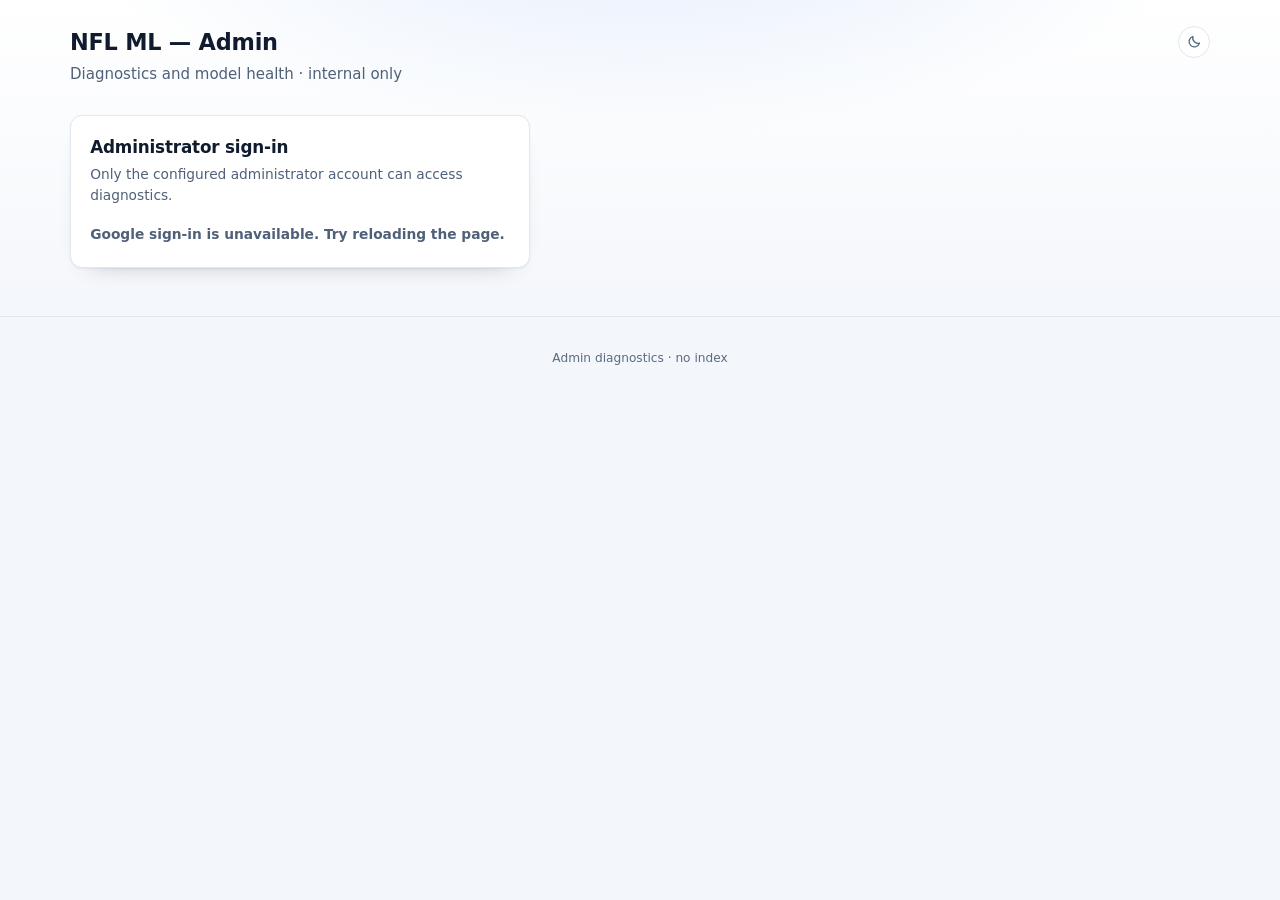
==== frontend/admin.html @ fdd391f6 "feat(admin): add baseline-relative model scorecard - new script builds reports/model_scorecard.json " ====
<!DOCTYPE html>
<html lang="en">
<head>
  <meta charset="UTF-8" />
  <meta name="robots" content="noindex, nofollow" />
  <meta name="viewport" content="width=device-width, initial-scale=1.0" />
  <title>NFL ML — Admin</title>
  <meta name="theme-color" content="#f3f6fb" />
  <script>
    (function () {
      try {
        var saved = localStorage.getItem('nfl_theme');
        document.documentElement.dataset.theme = saved === 'dark' ? 'dark' : 'light';
      } catch (e) {
        document.documentElement.dataset.theme = 'light';
      }
    })();
  </script>
  <link rel="icon" href='data:image/svg+xml,<svg xmlns=%22http://www.w3.org/2000/svg%22 viewBox=%220 0 100 100%22><text y=%22.9em%22 font-size=%2290%22>🏈</text></svg>' />
  <link rel="stylesheet" href="style.css" />
  <script src="https://accounts.google.com/gsi/client"></script>
  <script src="theme.js"></script>
</head>
<body>
  <header class="simple-head">
    <div class="simple-head-row">
      <div>
        <h1>NFL ML — Admin</h1>
        <p class="subtitle">Diagnostics and model health · internal only</p>
      </div>
      <button id="theme-toggle" class="icon-btn" type="button" aria-label="Switch theme" title="Switch theme">
        <svg class="icon-sun" viewBox="0 0 24 24" fill="none" stroke="currentColor" stroke-width="2" stroke-linecap="round">
          <circle cx="12" cy="12" r="4.2" />
          <path d="M12 2.5v2.2M12 19.3v2.2M4.2 4.2l1.6 1.6M18.2 18.2l1.6 1.6M2.5 12h2.2M19.3 12h2.2M4.2 19.8l1.6-1.6M18.2 5.8l1.6-1.6" />
        </svg>
        <svg class="icon-moon" viewBox="0 0 24 24" fill="none" stroke="currentColor" stroke-width="2" stroke-linecap="round" stroke-linejoin="round">
          <path d="M20 14.5A8.5 8.5 0 0 1 9.5 4a8.5 8.5 0 1 0 10.5 10.5z" />
        </svg>
      </button>
    </div>
  </header>

  <main>
    <section id="login-gate" class="card gate">
      <h2>Administrator sign-in</h2>
      <p class="subtitle">Only the configured administrator account can access diagnostics.</p>
      <div id="google-signin" class="gsi-slot"></div>
      <p id="login-error" class="injury"></p>
    </section>

    <div id="admin-content" style="display: none">
      <div class="filters" style="justify-content: flex-end">
        <button id="signout-btn" class="pick-btn" type="button">Sign out</button>
      </div>

      <section>
        <h2>Data freshness</h2>
        <div id="meta" class="card-grid"></div>
      </section>

      <section>
        <h2>Model health</h2>
        <div id="health" class="card-grid"></div>
      </section>

      <section>
        <h2>Model scorecard</h2>
        <div id="scorecard"></div>
      </section>

      <section>
        <h2>Match backtest</h2>
        <div id="match-backtest" class="card-grid"></div>
      </section>

      <section>
        <h2>Player backtest</h2>
        <div id="player-backtest" class="card-grid"></div>
      </section>

      <section>
        <h2>Feature ablation</h2>
        <div id="ablation" class="card-grid"></div>
      </section>

      <section>
        <h2>Market comparison</h2>
        <div id="market" class="card-grid"></div>
      </section>

      <section>
        <h2>Super Bowl futures</h2>
        <div id="futures" class="card-grid"></div>
      </section>

      <section id="shap-section">
        <h2>Model explanations (SHAP)</h2>
        <p class="subtitle">What drives each model globally, and why it produced the current predictions.</p>
        <div class="seg" id="shap-models" role="group" aria-label="Model">
          <button data-model="match" class="active" type="button">Match</button>
          <button data-model="QB" type="button">QB</button>
          <button data-model="RB" type="button">RB</button>
          <button data-model="WR" type="button">WR</button>
          <button data-model="TE" type="button">TE</button>
          <button data-model="K" type="button">K</button>
        </div>
        <div class="card-grid" id="shap-summary"></div>
        <div class="section-title">Global drivers</div>
        <div id="shap-global"></div>
        <div class="section-title">Current prediction drivers</div>
        <div class="filters">
          <label class="field">
            <select id="shap-local" aria-label="Prediction to explain"></select>
          </label>
        </div>
        <div id="shap-local-table"></div>
        <p class="panel-note" id="shap-note"></p>
      </section>

      <section>
        <h2>Quick links</h2>
        <p><a href="/">Public site</a> · <a href="/teams/">Team pages</a></p>
      </section>
    </div>
  </main>

  <footer>
    <p>Admin diagnostics · no index</p>
  </footer>

  <script>
    const ADMIN_EMAIL = "michael.y.ho@gmail.com";
    const CLIENT_ID =
      "570041522732-ck0ps6hfcopfkpai4s87be63k3fm9g14.apps.googleusercontent.com";

    const DATA = "/data";
    const R = `${DATA}/reports`;
    const P = `${DATA}/predictions`;

    function el(tag, className, text) {
      const n = document.createElement(tag);
      if (className) n.className = className;
      if (text !== undefined) n.textContent = text;
      return n;
    }

    async function getJSON(url) {
      const res = await fetch(`${url}?t=${Date.now()}`, { cache: "no-store" });
      if (!res.ok) throw new Error(`${url}: ${res.status}`);
      return res.json();
    }

    function card(title, lines) {
      const c = el("div", "card");
      c.appendChild(el("h3", "", title));
      lines.forEach((line) => c.appendChild(el("p", "", line)));
      return c;
    }

    function decodeJwt(token) {
      try {
        const payload = token.split(".")[1].replace(/-/g, "+").replace(/_/g, "/");
        return JSON.parse(decodeURIComponent(escape(atob(payload))));
      } catch {
        return null;
      }
    }

    function showAdmin() {
      document.getElementById("login-gate").style.display = "none";
      document.getElementById("admin-content").style.display = "block";
    }

    function showLoginError(message) {
      document.getElementById("login-error").textContent = message || "";
    }

    function handleCredentialResponse(response) {
      const payload = decodeJwt(response.credential);
      if (!payload) {
        showLoginError("Could not read Google credential.");
        return;
      }
      if (!payload.email_verified || payload.email !== ADMIN_EMAIL) {
        showLoginError("This account is not authorized for admin access.");
        return;
      }
      sessionStorage.setItem("nfl_admin_email", payload.email);
      showLoginError("");
      showAdmin();
      load();
    }

    let shapData = null;
    let shapModel = "match";
    let shapLocalIndex = 0;

    function shapBar(value, max, negative) {
      const bar = el("span", "shap-bar");
      const fill = el("i");
      fill.style.width = `${Math.max(2, (Math.abs(value) / (max || 1)) * 100)}%`;
      if (negative) fill.style.background = "var(--grad-dist-neg)";
      bar.appendChild(fill);
      return bar;
    }

    function shapTable(rows, local) {
      const table = el("table", "dtable");
      const thead = el("thead");
      const head = el("tr");
      ["Driver", local ? "Value" : "Mean |SHAP|", "Impact"].forEach((label) => {
        head.appendChild(el("th", "", label));
      });
      thead.appendChild(head);
      table.appendChild(thead);
      const tbody = el("tbody");
      const max = Math.max(...rows.map((r) => Math.abs(local ? r.shap : r.mean_abs_shap)), 0.0001);
      rows.forEach((row) => {
        const tr = el("tr");
        tr.appendChild(el("td", "", row.label));
        if (local) {
          tr.appendChild(el("td", "shap-num", Number(row.value).toFixed(2)));
        } else {
          tr.appendChild(el("td", "shap-num", Number(row.mean_abs_shap).toFixed(4)));
        }
        const impact = el("td");
        const signed = local ? row.shap : row.mean_shap;
        impact.appendChild(shapBar(signed, max, signed < 0));
        impact.appendChild(
          el("span", signed >= 0 ? "shap-pos" : "shap-neg", `${signed >= 0 ? "+" : ""}${Number(signed).toFixed(3)}`)
        );
        tr.appendChild(impact);
        tbody.appendChild(tr);
      });
      table.appendChild(tbody);
      const wrap = el("div", "table-wrap");
      wrap.appendChild(table);
      return wrap;
    }

    function shapModelData() {
      if (!shapData) return null;
      return shapModel === "match" ? shapData.match : shapData.players?.[shapModel];
    }

    function shapLocalOptions(model) {
      if (!model) return [];
      if (shapModel === "match") {
        return (model.games || []).map((game, index) => ({
          value: String(index),
          label: `${game.matchup} · Week ${game.week} · ${(game.prediction * 100).toFixed(1)}%`,
          row: game,
        }));
      }
      return (model.players || []).map((player, index) => ({
        value: String(index),
        label: `${player.name} (${player.team}) · ${player.prediction.toFixed(1)} pts`,
        row: player,
      }));
    }

    function renderShap() {
      const model = shapModelData();
      if (!model) return;
      const summary = document.getElementById("shap-summary");
      const global = document.getElementById("shap-global");
      const local = document.getElementById("shap-local");
      const localTable = document.getElementById("shap-local-table");
      const note = document.getElementById("shap-note");
      summary.innerHTML = "";
      global.innerHTML = "";
      localTable.innerHTML = "";

      const top = model.global?.[0];
      summary.appendChild(card("Model", [model.model]));
      summary.appendChild(
        card(
          shapModel === "match" ? "Base probability" : "Base projection",
          [shapModel === "match" ? `${(model.base_probability * 100).toFixed(1)}%` : Number(model.base_value).toFixed(2)]
        )
      );
      summary.appendChild(card("Sample", [String(model.sample_size)]));
      summary.appendChild(card("Top global driver", [top ? top.label : "—"]));

      if (model.global?.length) global.appendChild(shapTable(model.global, false));

      const options = shapLocalOptions(model);
      local.innerHTML = "";
      options.forEach((option) => {
        const opt = document.createElement("option");
        opt.value = option.value;
        opt.textContent = option.label;
        local.appendChild(opt);
      });
      if (!options.length) {
        localTable.appendChild(el("p", "muted", "No current predictions to explain."));
        return;
      }
      shapLocalIndex = Math.min(shapLocalIndex, options.length - 1);
      local.value = String(shapLocalIndex);
      const selected = options[shapLocalIndex].row;
      localTable.appendChild(shapTable(selected.drivers || [], true));
      note.textContent =
        shapModel === "match"
          ? "Match SHAP is in log-odds vs the baseline game; positive pushes the home team’s win probability up. A feature value of 0 can mean missing data (e.g. Next Gen Stats), which the model currently treats as zero."
          : "Player SHAP is in projected fantasy points vs the position baseline.";
    }

    function setupShap() {
      document.querySelectorAll("#shap-models button").forEach((button) => {
        button.addEventListener("click", () => {
          shapModel = button.dataset.model;
          shapLocalIndex = 0;
          document.querySelectorAll("#shap-models button").forEach((other) => {
            other.classList.toggle("active", other === button);
          });
          renderShap();
        });
      });
      document.getElementById("shap-local")?.addEventListener("change", (event) => {
        shapLocalIndex = Number(event.target.value) || 0;
        renderShap();
      });
      renderShap();
    }

    async function load() {
      // Data freshness
      try {
        const meta = await getJSON(`${P}/meta.json`);
        const metaEl = document.getElementById("meta");
        metaEl.innerHTML = "";
        metaEl.appendChild(card("Last generated", [new Date(meta.generated_at).toLocaleString()]));
        metaEl.appendChild(card("Games", [String(meta.games)]));
        metaEl.appendChild(card("Season", [String(meta.season)]));
      } catch (e) {
        document.getElementById("meta").appendChild(card("Meta unavailable", [String(e)]));
      }

      // Model health
      try {
        const h = await getJSON(`${R}/model_health.json`);
        const elm = document.getElementById("health");
        elm.innerHTML = "";
        const bt = h.match_backtest || {};
        const cal = h.calibration || {};
        const market = h.market || {};
        const futures = h.futures || {};
        const score = h.score_models || {};
        const injuries = h.injuries || {};
        const odds = h.odds || {};
        const futuresApi = h.futures_api || {};
        const movement = h.line_movement || {};
        elm.appendChild(card("Match backtest", [
          `accuracy ${(bt.accuracy ?? 0).toFixed(4)}`,
          `log loss ${(bt.log_loss ?? 0).toFixed(4)}`,
          `AUC ${(bt.auc ?? 0).toFixed(4)}`,
        ]));
        elm.appendChild(card("Calibration", [
          `enabled ${cal.enabled ? "yes" : "no"}`,
          `log loss ${(cal.raw_log_loss ?? 0).toFixed(4)} → ${(cal.calibrated_log_loss ?? 0).toFixed(4)}`,
          `n ${cal.n ?? "—"}`,
        ]));
        elm.appendChild(card("Market outliers", [
          `${market.outliers ?? 0} of ${market.games ?? 0} games`,
          `mean |edge| ${((market.mean_abs_edge ?? 0) * 100).toFixed(1)} pp`,
          `max ${((market.max_abs_edge ?? 0) * 100).toFixed(1)} pp`,
        ]));
        const calls = h.calls || {};
        elm.appendChild(card("Call record", [
          `${calls.graded ?? 0} graded · ${calls.open ?? 0} open`,
          `${calls.wins ?? 0}–${calls.losses ?? 0}${
            calls.pushes ? `–${calls.pushes}` : ""
          } · win ${
            calls.win_rate !== null && calls.win_rate !== undefined
              ? `${(calls.win_rate * 100).toFixed(1)}%`
              : "—"
          }`,
          `ROI ${
            calls.roi !== null && calls.roi !== undefined
              ? `${(calls.roi * 100).toFixed(1)}%`
              : "—"
          } · profit ${calls.profit ?? "—"}u`,
        ]));
        elm.appendChild(card("Futures board", [
          `mean |edge| ${((futures.mean_abs_edge ?? 0) * 100).toFixed(1)} pp`,
          `max ${((futures.max_abs_edge ?? 0) * 100).toFixed(1)} pp`,
          `${futures.teams_matched ?? 0} teams`,
        ]));
        const intervals = h.player_intervals || {};
        elm.appendChild(card("Player ranges", [
          `80% coverage ${Object.entries(intervals).map(([k, v]) => `${k} ${v.coverage_80 != null ? (v.coverage_80 * 100).toFixed(0) + "%" : "—"}`).join(" · ") || "—"}`,
          `${h.players?.with_ranges ?? 0} of ${h.players?.count ?? 0} projections`,
          `${h.players?.active ?? 0} active-roster players`,
        ]));
        elm.appendChild(card("Weather", [
          `${h.weather?.games_with_forecast ?? 0} of ${h.weather?.games ?? 0} games`,
          "Open-Meteo forecasts · display only (outdoor, 16-day horizon)",
        ]));
        elm.appendChild(card("Score models", [
          `margin σ ${score.margin ?? "—"}`,
          `total σ ${score.total ?? "—"}`,
        ]));
        elm.appendChild(card("Injury data", [
          `seasons ${(injuries.seasons || []).join(", ") || "—"}`,
          `latest week ${injuries.latest_week ?? "—"} (${injuries.latest_season ?? "—"})`,
          `${injuries.rows ?? 0} rows`,
        ]));
        elm.appendChild(card("Odds API", [
          `${odds.requests_remaining ?? "—"} credits left`,
          `${odds.requests_used ?? "—"} requests used · ${odds.events ?? "—"} games priced`,
          `${odds.credits ?? "—"} credits/fetch · ${
            odds.fetched_at ? new Date(odds.fetched_at).toLocaleString() : "—"
          }`,
        ]));
        elm.appendChild(card("Futures API", [
          `${futuresApi.requests_remaining ?? "—"} credits left`,
          `${futuresApi.requests_used ?? "—"} requests used · ${futuresApi.teams ?? "—"} teams`,
          `${futuresApi.credits ?? "—"} credit/fetch · ${
            futuresApi.fetched_at ? new Date(futuresApi.fetched_at).toLocaleString() : "—"
          }`,
        ]));
        elm.appendChild(card("Playoff simulation", [
          `playoff Brier ${h.playoff_backtest?.playoff?.brier ?? "—"}`,
          `conf Brier ${h.playoff_backtest?.conf?.brier ?? "—"}`,
          `SB Brier ${h.playoff_backtest?.sb?.brier ?? "—"}`,
          `${h.playoff_backtest?.playoff?.observations ?? 0} observations`,
        ]));
        elm.appendChild(card("Line movement", [
          `${movement.snapshots ?? 0} snapshots`,
          `${movement.games ?? 0} games`,
          `mean |spread| ${movement.summary?.mean_abs_spread_move ?? "—"}`,
        ]));
      } catch (e) {
        document.getElementById("health").appendChild(card("Health report unavailable", [String(e)]));
      }

      // Model scorecard
      try {
        const s = await getJSON(`${R}/model_scorecard.json`);
        const host = document.getElementById("scorecard");
        host.innerHTML = "";
        const note = document.createElement("p");
        note.className = "subtitle";
        note.textContent = `${s.headline || ""} Generated ${
          s.generated_at ? new Date(s.generated_at).toLocaleString() : "—"
        }.`;
        host.appendChild(note);

        const wrap = document.createElement("div");
        wrap.className = "score-wrap";
        const table = document.createElement("table");
        table.className = "score-table";
        const thead = document.createElement("thead");
        const headRow = document.createElement("tr");
        ["Model", "Grade", "This model", "Baseline", "Assessment"].forEach((label) => {
          const th = document.createElement("th");
          th.textContent = label;
          headRow.appendChild(th);
        });
        thead.appendChild(headRow);
        table.appendChild(thead);

        const tbody = document.createElement("tbody");
        (s.rows || []).forEach((row) => {
          const tr = document.createElement("tr");
          const model = document.createElement("td");
          model.textContent = row.model || "";
          tr.appendChild(model);

          const gradeTd = document.createElement("td");
          const letter = String(row.grade || "").charAt(0);
          const badge = document.createElement("span");
          badge.className = `grade ${
            letter === "D" ? "grade-d" : letter === "C" ? "grade-c" : "grade-ab"
          }`;
          badge.textContent = row.grade || "—";
          gradeTd.appendChild(badge);
          tr.appendChild(gradeTd);

          const primary = document.createElement("td");
          primary.textContent = row.primary || "";
          tr.appendChild(primary);

          const baseline = document.createElement("td");
          baseline.textContent = row.baseline || "";
          tr.appendChild(baseline);

          const verdict = document.createElement("td");
          verdict.textContent = row.note || "";
          tr.appendChild(verdict);
          tbody.appendChild(tr);
        });
        table.appendChild(tbody);
        wrap.appendChild(table);
        host.appendChild(wrap);

        if (s.caveats && s.caveats.length) {
          const box = document.createElement("div");
          box.className = "score-caveats";
          const title = document.createElement("strong");
          title.textContent = "What this cannot tell us";
          box.appendChild(title);
          const list = document.createElement("ul");
          s.caveats.forEach((item) => {
            const li = document.createElement("li");
            li.textContent = item;
            list.appendChild(li);
          });
          box.appendChild(list);
          host.appendChild(box);
        }
      } catch (e) {
        document.getElementById("scorecard").appendChild(card("Scorecard unavailable", [String(e)]));
      }

      // Match backtest
      try {
        const r = await getJSON(`${R}/backtest.json`);
        const p = r.pooled || {};
        const elm = document.getElementById("match-backtest");
        elm.innerHTML = "";
        elm.appendChild(card("Pooled accuracy", [(p.accuracy ?? 0).toFixed(4)]));
        elm.appendChild(card("Pooled log loss", [(p.log_loss ?? 0).toFixed(4)]));
        elm.appendChild(card("Pooled Brier", [(p.brier ?? 0).toFixed(4)]));
        elm.appendChild(card("Pooled AUC", [(p.auc ?? 0).toFixed(4)]));
      } catch (e) {
        document.getElementById("match-backtest").appendChild(card("Backtest unavailable", [String(e)]));
      }

      // Player backtest
      try {
        const r = await getJSON(`${R}/player_backtest.json`);
        const elm = document.getElementById("player-backtest");
        elm.innerHTML = "";
        Object.entries(r).forEach(([pos, m]) => {
          elm.appendChild(card(pos, [`MAE ${m.mae}`, `RMSE ${m.rmse}`, `n ${m.rows}`]));
        });
      } catch (e) {
        document.getElementById("player-backtest").appendChild(card("Player backtest unavailable", [String(e)]));
      }

      // Feature ablation
      try {
        const r = await getJSON(`${R}/feature_ablation.json`);
        const elm = document.getElementById("ablation");
        elm.innerHTML = "";
        Object.entries(r).forEach(([name, data]) => {
          const p = data.pooled || {};
          elm.appendChild(
            card(name, [
              `acc ${(p.accuracy ?? 0).toFixed(4)}`,
              `logloss ${(p.log_loss ?? 0).toFixed(4)}`,
              `brier ${(p.brier ?? 0).toFixed(4)}`,
              `auc ${(p.auc ?? 0).toFixed(4)}`,
            ])
          );
        });
      } catch (e) {
        document.getElementById("ablation").appendChild(card("Ablation unavailable", [String(e)]));
      }

      // Market comparison
      try {
        const r = await getJSON(`${R}/market_comparison.json`);
        const s = r.summary || {};
        const elm = document.getElementById("market");
        elm.innerHTML = "";
        elm.appendChild(card("Games compared", [String(s.games_compared ?? 0)]));
        elm.appendChild(card("Mean edge", [`${((s.mean_edge ?? 0) * 100).toFixed(2)}%`]));
        elm.appendChild(card("Mean abs edge", [`${((s.mean_abs_edge ?? 0) * 100).toFixed(2)}%`]));
        elm.appendChild(card("Max abs edge", [`${((s.max_abs_edge ?? 0) * 100).toFixed(2)}%`]));
      } catch (e) {
        document.getElementById("market").appendChild(card("Market report unavailable", [String(e)]));
      }

      // Futures comparison
      try {
        const r = await getJSON(`${R}/futures_comparison.json`);
        const s = r.summary || {};
        const elm = document.getElementById("futures");
        elm.innerHTML = "";
        elm.appendChild(card("Teams priced", [String(s.teams_matched ?? 0)]));
        elm.appendChild(card("Market favourite", [`${s.market_favourite ?? "—"} · ${((s.market_favourite_prob ?? 0) * 100).toFixed(1)}%`]));
        elm.appendChild(card("Best edge", [`${s.best_edge_team ?? "—"} · ${((s.best_edge ?? 0) * 100).toFixed(1)} pp`]));
        elm.appendChild(card("Overround", [`${((s.overround ?? 0) * 100).toFixed(1)}%`]));
        elm.appendChild(card("Updated", [r.updated_at ? new Date(r.updated_at).toLocaleString() : "—"]));
      } catch (e) {
        document.getElementById("futures").appendChild(card("Futures report unavailable", [String(e)]));
      }

      // SHAP explanations
      try {
        shapData = await getJSON(`${R}/model_explanations.json`);
        setupShap();
      } catch (e) {
        document.getElementById("shap-global").appendChild(card("SHAP report unavailable", [String(e)]));
      }
    }

    function initAuth() {
      if (sessionStorage.getItem("nfl_admin_email") === ADMIN_EMAIL) {
        showAdmin();
        load();
        return;
      }

      if (!window.google || !google.accounts || !google.accounts.id) {
        showLoginError("Google sign-in is unavailable. Try reloading the page.");
        return;
      }

      google.accounts.id.initialize({
        client_id: CLIENT_ID,
        callback: handleCredentialResponse,
      });

      google.accounts.id.renderButton(document.getElementById("google-signin"), {
        theme: "filled_blue",
        size: "large",
        text: "signin_with",
        shape: "rectangular",
        width: 300,
      });
    }

    document.getElementById("signout-btn").addEventListener("click", () => {
      sessionStorage.removeItem("nfl_admin_email");
      location.reload();
    });

    window.addEventListener("load", initAuth);
  </script>
</body>
</html>
---- frontend/style.css ----
/* NFL ML — design system
   Dark, data-dense sports UI. No frameworks, no external assets. */

:root {
  color-scheme: light;

  /* Light theme (default) */
  --bg: #f3f6fb;
  --bg-glow: #dbe8fb;
  --bg-top: #ffffff;

  --surface: #ffffff;
  --surface-2: #f7f9fd;
  --surface-3: #eaf0f9;
  --line: #e0e7f1;
  --line-strong: #c7d3e5;

  --text: #101b2d;
  --strong: #050e1c;
  --muted: #4f6079;
  --muted-2: #5b6b83;

  --accent: #0b6fc9;
  --accent-soft: rgba(11, 111, 201, 0.1);
  --green: #0a7a4d;
  --green-soft: rgba(10, 122, 77, 0.1);
  --red: #c32b41;
  --red-soft: rgba(195, 43, 65, 0.09);
  --amber: #9a6608;
  --amber-soft: rgba(154, 102, 8, 0.1);

  --appbar-bg: rgba(255, 255, 255, 0.9);
  --input-bg: #f6f9fe;
  --track: #e7edf7;
  --tint: rgba(16, 27, 45, 0.028);
  --chip-bg: rgba(16, 27, 45, 0.05);
  --hover: rgba(11, 111, 201, 0.055);

  --seg-bg: #eef2f8;
  --seg-active-bg: #ffffff;
  --seg-active-text: #101b2d;
  --seg-active-shadow: 0 1px 2px rgba(16, 27, 45, 0.12);

  --card-grad: linear-gradient(180deg, #ffffff, #f8faff);
  --stat-grad: linear-gradient(180deg, #ffffff, #f5f9fe);
  --nav-bg: rgba(255, 255, 255, 0.97);

  --grad-accent: linear-gradient(90deg, #0369a1, #0ea5e9);
  --grad-green: linear-gradient(90deg, #047857, #10b981);
  --grad-dim: linear-gradient(90deg, #94a3b8, #cbd5e1);
  --grad-spark: linear-gradient(180deg, #38bdf8, #0369a1);
  --grad-spark-hi: linear-gradient(180deg, #34d399, #047857);
  --grad-dist-pos: linear-gradient(180deg, #38bdf8, #075985);
  --grad-dist-neg: linear-gradient(180deg, #fb7185, #9f1239);

  --radius-lg: 16px;
  --radius: 12px;
  --radius-sm: 8px;
  --shadow: 0 1px 2px rgba(16, 27, 45, 0.05), 0 12px 26px -22px rgba(16, 27, 45, 0.45);
  --font: ui-sans-serif, system-ui, -apple-system, "Segoe UI", Roboto, "Helvetica Neue", Arial,
    sans-serif;
  --mono: ui-monospace, "SF Mono", SFMono-Regular, Menlo, Consolas, monospace;
  --max: 1180px;
}

[data-theme="dark"] {
  color-scheme: dark;

  --bg: #070b14;
  --bg-glow: #0b1626;
  --bg-top: #08101d;

  --surface: #0f1728;
  --surface-2: #141f33;
  --surface-3: #1a2740;
  --line: #1f2c44;
  --line-strong: #2b3b58;

  --text: #e9eefb;
  --strong: #ffffff;
  --muted: #94a5c2;
  --muted-2: #66779a;

  --accent: #38bdf8;
  --accent-soft: rgba(56, 189, 248, 0.12);
  --green: #34d399;
  --green-soft: rgba(52, 211, 153, 0.13);
  --red: #fb7185;
  --red-soft: rgba(251, 113, 133, 0.13);
  --amber: #fbbf24;
  --amber-soft: rgba(251, 191, 36, 0.13);

  --appbar-bg: rgba(7, 11, 20, 0.88);
  --input-bg: #0b1322;
  --track: #0a1220;
  --tint: rgba(255, 255, 255, 0.02);
  --chip-bg: rgba(148, 165, 194, 0.1);
  --hover: rgba(56, 189, 248, 0.045);

  --seg-bg: #0a1220;
  --seg-active-bg: #1a2740;
  --seg-active-text: #ffffff;
  --seg-active-shadow: 0 1px 0 rgba(255, 255, 255, 0.06) inset;

  --card-grad: linear-gradient(180deg, #141f33, #0f1728);
  --stat-grad: linear-gradient(180deg, #141f33, #0f1728);
  --nav-bg: rgba(9, 14, 24, 0.96);

  --grad-accent: linear-gradient(90deg, #0ea5e9, #38bdf8);
  --grad-green: linear-gradient(90deg, #059669, #34d399);
  --grad-dim: linear-gradient(90deg, #475569, #64748b);
  --grad-spark: linear-gradient(180deg, #7dd3fc, #0ea5e9);
  --grad-spark-hi: linear-gradient(180deg, #6ee7b7, #10b981);
  --grad-dist-pos: linear-gradient(180deg, #38bdf8, #0c4a6e);
  --grad-dist-neg: linear-gradient(180deg, #fb7185, #7f1d1d);

  --shadow: 0 1px 0 rgba(255, 255, 255, 0.03) inset, 0 14px 34px -22px rgba(0, 0, 0, 0.9);
}

* {
  box-sizing: border-box;
}

html {
  scroll-behavior: smooth;
}

body {
  margin: 0;
  min-height: 100vh;
  font-family: var(--font);
  font-size: 15px;
  line-height: 1.5;
  color: var(--text);
  background: radial-gradient(900px 420px at 50% -160px, var(--bg-glow) 0%, transparent 70%),
    linear-gradient(180deg, var(--bg-top) 0%, var(--bg) 340px);
  background-color: var(--bg);
  background-attachment: fixed;
  -webkit-font-smoothing: antialiased;
}

a {
  color: var(--accent);
  text-decoration: none;
}

a:hover {
  text-decoration: underline;
}

:focus-visible {
  outline: 2px solid var(--accent);
  outline-offset: 2px;
  border-radius: 4px;
}

/* ---------- app bar ---------- */

.appbar {
  position: sticky;
  top: 0;
  z-index: 50;
  background: var(--appbar-bg);
  backdrop-filter: blur(14px);
  -webkit-backdrop-filter: blur(14px);
  border-bottom: 1px solid var(--line);
}

.appbar-inner {
  max-width: var(--max);
  margin: 0 auto;
  padding: 0.7rem 1.25rem 0;
}

.brand-row {
  display: flex;
  align-items: center;
  gap: 0.85rem;
  padding-bottom: 0.6rem;
}

.brand {
  display: flex;
  align-items: center;
  gap: 0.6rem;
  min-width: 0;
}

.brand-mark {
  display: grid;
  place-items: center;
  width: 38px;
  height: 38px;
  border-radius: 11px;
  background: linear-gradient(150deg, #1d4ed8, #0891b2 70%);
  box-shadow: 0 0 0 1px rgba(255, 255, 255, 0.09) inset, 0 8px 18px -10px #0ea5e9;
  color: #fff;
  flex: none;
}

.brand-mark svg {
  width: 21px;
  height: 21px;
}

.brand-text {
  min-width: 0;
}

.brand-title {
  margin: 0;
  font-size: 1.06rem;
  font-weight: 700;
  letter-spacing: -0.01em;
  line-height: 1.2;
  white-space: nowrap;
}

.brand-title span {
  color: var(--muted);
  font-weight: 500;
}

.brand-sub {
  margin: 0.1rem 0 0;
  font-size: 0.76rem;
  color: var(--muted-2);
  white-space: nowrap;
  overflow: hidden;
  text-overflow: ellipsis;
}

.brand-row .spacer {
  flex: 1;
}

.topbar-meta {
  display: flex;
  align-items: center;
  gap: 0.4rem;
}

.chip {
  display: inline-flex;
  align-items: center;
  gap: 0.35rem;
  padding: 0.28rem 0.55rem;
  border: 1px solid var(--line);
  border-radius: 999px;
  background: var(--surface);
  color: var(--muted);
  font-size: 0.74rem;
  font-weight: 500;
  white-space: nowrap;
}

.chip strong {
  color: var(--text);
  font-weight: 600;
}

.chip .dot {
  width: 6px;
  height: 6px;
  border-radius: 50%;
  background: var(--green);
  box-shadow: 0 0 0 3px var(--green-soft);
}

.icon-btn {
  display: grid;
  place-items: center;
  width: 32px;
  height: 32px;
  padding: 0;
  border: 1px solid var(--line);
  border-radius: 999px;
  background: var(--surface);
  color: var(--muted);
  cursor: pointer;
  transition: color 0.15s ease, border-color 0.15s ease, background 0.15s ease;
}

.icon-btn:hover {
  color: var(--text);
  border-color: var(--line-strong);
  background: var(--surface-2);
}

.icon-btn svg {
  width: 15px;
  height: 15px;
}

.icon-btn .icon-sun {
  display: none;
}

.icon-btn .icon-moon {
  display: block;
}

[data-theme="dark"] .icon-btn .icon-sun {
  display: block;
}

[data-theme="dark"] .icon-btn .icon-moon {
  display: none;
}

/* ---------- tabs ---------- */

.tabs {
  display: flex;
  gap: 0.15rem;
  overflow-x: auto;
  scrollbar-width: none;
  margin: 0 -0.35rem;
}

.tabs::-webkit-scrollbar {
  display: none;
}

.tab {
  position: relative;
  display: inline-flex;
  align-items: center;
  gap: 0.45rem;
  padding: 0.6rem 0.8rem 0.7rem;
  border: 0;
  background: none;
  color: var(--muted);
  font: inherit;
  font-size: 0.87rem;
  font-weight: 600;
  cursor: pointer;
  white-space: nowrap;
  border-bottom: 2px solid transparent;
  transition: color 0.15s ease;
}

.tab svg {
  width: 15px;
  height: 15px;
  opacity: 0.75;
}

.tab:hover {
  color: var(--text);
}

.tab.active {
  color: var(--text);
  border-bottom-color: var(--accent);
}

.tab.active svg {
  opacity: 1;
  color: var(--accent);
}

/* ---------- layout ---------- */

main {
  max-width: var(--max);
  margin: 0 auto;
  padding: 1.25rem 1.25rem 3rem;
}

.tab-panel {
  display: none;
}

.tab-panel.active {
  display: block;
  animation: rise 0.24s ease both;
}

@keyframes rise {
  from {
    opacity: 0;
    transform: translateY(5px);
  }
  to {
    opacity: 1;
    transform: none;
  }
}

.panel-head {
  display: flex;
  align-items: flex-end;
  justify-content: space-between;
  gap: 1rem;
  flex-wrap: wrap;
  margin: 0.25rem 0 0.9rem;
}

h2 {
  margin: 0;
  font-size: 1.28rem;
  font-weight: 700;
  letter-spacing: -0.01em;
}

.panel-head p {
  margin: 0.2rem 0 0;
  color: var(--muted);
  font-size: 0.84rem;
  max-width: 62ch;
}

.panel-note {
  margin: -0.35rem 0 0.8rem;
  font-size: 0.78rem;
  color: var(--muted-2);
}

.tab-updated {
  margin: 0.15rem 0 0.8rem;
  font-variant-numeric: tabular-nums;
}

.section-title {
  display: flex;
  align-items: center;
  gap: 0.5rem;
  margin: 1.5rem 0 0.7rem;
  font-size: 0.78rem;
  font-weight: 700;
  letter-spacing: 0.09em;
  text-transform: uppercase;
  color: var(--muted-2);
}

.section-title::after {
  content: "";
  flex: 1;
  height: 1px;
  background: var(--line);
}

/* ---------- toolbar ---------- */

.toolbar {
  display: flex;
  align-items: center;
  gap: 0.6rem;
  flex-wrap: wrap;
  padding: 0.6rem;
  margin-bottom: 1rem;
  background: var(--surface);
  border: 1px solid var(--line);
  border-radius: var(--radius);
}

.field {
  display: inline-flex;
  align-items: center;
  gap: 0.4rem;
  padding: 0.34rem 0.55rem;
  background: var(--input-bg);
  border: 1px solid var(--line);
  border-radius: var(--radius-sm);
  color: var(--muted);
}

.field svg {
  width: 14px;
  height: 14px;
  flex: none;
  opacity: 0.7;
}

.field select,
.field input {
  border: 0;
  background: transparent;
  color: var(--text);
  font: inherit;
  font-size: 0.85rem;
  outline: none;
  min-width: 0;
}

.field input {
  width: 148px;
}

.field input::placeholder {
  color: var(--muted-2);
}

.field:focus-within {
  border-color: var(--line-strong);
  box-shadow: 0 0 0 3px var(--accent-soft);
}

.toolbar .spacer {
  flex: 1;
}

.seg {
  display: inline-flex;
  padding: 3px;
  gap: 2px;
  background: var(--seg-bg);
  border: 1px solid var(--line);
  border-radius: 9px;
}

.seg button {
  border: 0;
  background: none;
  color: var(--muted);
  font: inherit;
  font-size: 0.82rem;
  font-weight: 600;
  padding: 0.3rem 0.62rem;
  border-radius: 7px;
  cursor: pointer;
  transition: background 0.15s ease, color 0.15s ease;
}

.seg button:hover {
  color: var(--text);
  background: var(--hover);
}

.seg button.active {
  background: var(--seg-active-bg);
  color: var(--seg-active-text);
  box-shadow: var(--seg-active-shadow);
}

.count-note {
  color: var(--muted-2);
  font-size: 0.8rem;
  margin-left: auto;
  white-space: nowrap;
}

/* ---------- stat tiles ---------- */

.stat-row {
  display: grid;
  grid-template-columns: repeat(4, minmax(0, 1fr));
  gap: 0.7rem;
  margin-bottom: 1rem;
}

.stat {
  padding: 0.7rem 0.85rem;
  background: var(--stat-grad);
  border: 1px solid var(--line);
  border-radius: var(--radius);
}

.stat .k {
  font-size: 0.68rem;
  font-weight: 600;
  letter-spacing: 0.07em;
  text-transform: uppercase;
  color: var(--muted-2);
}

.stat .v {
  margin-top: 0.18rem;
  font-size: 1.22rem;
  font-weight: 700;
  letter-spacing: -0.02em;
  font-variant-numeric: tabular-nums;
}

.stat .v small {
  font-size: 0.72rem;
  font-weight: 500;
  color: var(--muted);
  margin-left: 0.2rem;
}

.stat .s {
  font-size: 0.74rem;
  line-height: 1.35;
  color: var(--muted);
}

.stat.good .v {
  color: var(--green);
}

.stat.warn .v {
  color: var(--amber);
}

/* ---------- generic card ---------- */

.card-grid {
  display: grid;
  grid-template-columns: repeat(auto-fill, minmax(min(320px, 100%), 1fr));
  gap: 0.85rem;
}

.card {
  background: var(--surface);
  border: 1px solid var(--line);
  border-radius: var(--radius);
  padding: 0.9rem;
  box-shadow: var(--shadow);
}

.card h3 {
  margin: 0 0 0.35rem;
  font-size: 0.98rem;
  font-weight: 650;
  letter-spacing: -0.005em;
}

.card p {
  margin: 0.2rem 0;
  color: var(--muted);
  font-size: 0.86rem;
}

/* ---------- team identity ---------- */

.team-badge {
  display: grid;
  place-items: center;
  width: 34px;
  height: 34px;
  flex: none;
  border-radius: 9px;
  font-size: 0.72rem;
  font-weight: 800;
  letter-spacing: 0.02em;
  box-shadow: 0 0 0 1px rgba(255, 255, 255, 0.14) inset;
}

.team-badge.sm {
  width: 26px;
  height: 26px;
  font-size: 0.62rem;
  border-radius: 7px;
}

.team-name {
  font-weight: 650;
  font-size: 0.94rem;
  line-height: 1.15;
  white-space: nowrap;
  overflow: hidden;
  text-overflow: ellipsis;
}

.team-sub {
  font-size: 0.74rem;
  color: var(--muted-2);
  font-variant-numeric: tabular-nums;
  white-space: nowrap;
}

.form {
  display: inline-flex;
  gap: 2px;
  margin-left: 0.3rem;
  vertical-align: middle;
}

.form i {
  display: grid;
  place-items: center;
  width: 12px;
  height: 12px;
  border-radius: 3px;
  font-style: normal;
  font-size: 0.55rem;
  font-weight: 800;
  line-height: 1;
}

.form i.w {
  background: var(--green-soft);
  color: var(--green);
}

.form i.l {
  background: var(--red-soft);
  color: var(--red);
}

.form i.t {
  background: var(--chip-bg);
  color: var(--muted);
}

/* ---------- game cards ---------- */

.game-list {
  display: grid;
  grid-template-columns: repeat(auto-fill, minmax(min(340px, 100%), 1fr));
  gap: 0.85rem;
}

.game-card {
  display: flex;
  flex-direction: column;
  gap: 0.55rem;
  padding: 0.85rem;
  background: var(--card-grad);
  border: 1px solid var(--line);
  border-radius: var(--radius-lg);
  box-shadow: var(--shadow);
  transition: border-color 0.16s ease, transform 0.16s ease;
}

.game-card:hover {
  border-color: var(--line-strong);
  transform: translateY(-1px);
}

.game-card.clickable {
  cursor: pointer;
}

.game-card.clickable:focus-visible {
  outline: 2px solid var(--accent);
  outline-offset: 2px;
}

.card-hint {
  margin-top: -0.15rem;
  font-size: 0.68rem;
  font-weight: 700;
  text-align: right;
  color: var(--accent);
}

.live-score {
  display: inline-flex;
  align-items: center;
  padding: 0.12rem 0.42rem;
  border-radius: 999px;
  font-size: 0.66rem;
  font-weight: 700;
  letter-spacing: 0.02em;
  background: var(--red-soft);
  color: var(--red);
  white-space: nowrap;
}

.live-score[hidden] {
  display: none;
}

.live-score.live::before {
  content: '';
  width: 6px;
  height: 6px;
  margin-right: 0.3rem;
  border-radius: 50%;
  background: var(--red);
  animation: livePulse 1.6s ease-in-out infinite;
}

.live-score.final {
  background: var(--chip-bg);
  color: var(--muted);
}

.live-score.final::before {
  content: none;
}

@keyframes livePulse {
  0%,
  100% {
    opacity: 1;
  }
  50% {
    opacity: 0.35;
  }
}

.live-chip {
  margin-left: 0.35rem;
  padding: 0.05rem 0.3rem;
  border-radius: 999px;
  font-size: 0.56rem;
  font-weight: 800;
  letter-spacing: 0.04em;
  vertical-align: middle;
  background: var(--red-soft);
  color: var(--red);
}

.live-val {
  font-size: 0.7rem;
  font-weight: 700;
  color: var(--red);
}

.live-val.met {
  color: var(--green);
}

.live-val::before {
  content: '●';
  margin-right: 0.18rem;
  font-size: 0.5rem;
  vertical-align: middle;
}

.live-chip.final-chip {
  background: var(--chip-bg);
  color: var(--muted);
}

.final-val {
  font-size: 0.7rem;
  font-weight: 600;
  color: var(--muted-2);
  font-variant-numeric: tabular-nums;
}

.final-val.met {
  color: var(--green);
  font-weight: 800;
}

.call-badge {
  margin-left: 0.28rem;
  font-size: 0.68rem;
  font-weight: 800;
}

.call-badge.win {
  color: var(--green);
}

.call-badge.loss {
  color: var(--red);
}

.call-badge.push {
  color: var(--muted-2);
}

.edge-cell.call-win {
  border-color: var(--green);
  background: var(--green-soft);
}

.game-top {
  display: flex;
  align-items: center;
  flex-wrap: wrap;
  gap: 0.45rem;
  font-size: 0.73rem;
  color: var(--muted-2);
  min-width: 0;
}

.game-top .when {
  color: var(--muted);
  font-weight: 600;
  white-space: nowrap;
}

.game-top .venue {
  min-width: 0;
  overflow: hidden;
  text-overflow: ellipsis;
  white-space: nowrap;
}

.game-top .spacer {
  flex: 1;
}

.game-top .tag {
  flex: 0 1 auto;
  min-width: 0;
  overflow: hidden;
  text-overflow: ellipsis;
}

.tag {
  display: inline-flex;
  align-items: center;
  gap: 0.25rem;
  padding: 0.12rem 0.42rem;
  border-radius: 999px;
  border: 1px solid transparent;
  font-size: 0.66rem;
  font-weight: 700;
  letter-spacing: 0.03em;
  text-transform: uppercase;
  white-space: nowrap;
}

.tag.edge-tag {
  text-transform: none;
  letter-spacing: 0.01em;
}

.tag.div {
  background: var(--chip-bg);
  color: var(--muted);
  border-color: var(--line);
}

.tag.edge {
  background: var(--green-soft);
  color: var(--green);
}

.tag.neg {
  background: var(--red-soft);
  color: var(--red);
}

.tag.neutral {
  background: var(--chip-bg);
  color: var(--muted);
}

.tag.amber {
  background: var(--amber-soft);
  color: var(--amber);
}

.team-row {
  display: grid;
  grid-template-columns: 34px minmax(0, 1fr) auto;
  align-items: center;
  gap: 0.55rem;
  padding: 0.15rem 0;
}

.team-row .prob {
  font-size: 1rem;
  font-weight: 700;
  font-variant-numeric: tabular-nums;
  color: var(--text);
  text-align: right;
  min-width: 80px;
  white-space: nowrap;
}

.team-row.fav .prob {
  color: var(--green);
}

.team-row.dog .prob {
  color: var(--muted);
}

.team-row.fav .team-name {
  color: var(--strong);
}

.winbar {
  display: flex;
  height: 6px;
  border-radius: 999px;
  overflow: hidden;
  background: var(--track);
  gap: 2px;
}

.winbar .home {
  background: var(--grad-accent);
  border-radius: 999px;
}

.winbar .away {
  background: var(--grad-dim);
  border-radius: 999px;
}

.edge-grid {
  display: grid;
  grid-template-columns: repeat(3, minmax(0, 1fr));
  gap: 0.4rem;
  padding-top: 0.15rem;
}

.edge-cell.empty {
  opacity: 0.55;
}

.edge-cell {
  min-width: 0;
  padding: 0.38rem 0.42rem;
  border: 1px solid var(--line);
  border-radius: var(--radius-sm);
  background: var(--tint);
}

.edge-cell.best {
  border-color: var(--green);
  background: var(--green-soft);
}

.edge-cell .k {
  font-size: 0.6rem;
  font-weight: 700;
  letter-spacing: 0.07em;
  text-transform: uppercase;
  color: var(--muted-2);
}

.edge-cell .pick {
  display: block;
  font-size: 0.85rem;
  font-weight: 700;
  color: var(--text);
  white-space: nowrap;
  overflow: hidden;
}

.edge-cell .price {
  font-size: 0.67rem;
  font-weight: 600;
  color: var(--muted-2);
  font-variant-numeric: tabular-nums;
}

.edge-cell .edge-val-row {
  display: flex;
  align-items: baseline;
  justify-content: space-between;
  gap: 0.2rem;
}

.edge-cell .edge-val {
  font-size: 0.74rem;
  font-weight: 700;
  font-variant-numeric: tabular-nums;
  white-space: nowrap;
}

.edge-val.pos {
  color: var(--green);
}

.edge-val.thin {
  color: var(--amber);
}

.edge-val.muted {
  color: var(--muted-2);
}

#edges-extras {
  display: none;
}

.driver-block {
  margin-top: 0.1rem;
}

.driver-block .k {
  font-size: 0.62rem;
  font-weight: 700;
  letter-spacing: 0.06em;
  text-transform: uppercase;
  color: var(--muted-2);
}

.driver-tags {
  display: flex;
  flex-wrap: wrap;
  gap: 0.3rem;
  margin-top: 0.3rem;
}

.driver-tags .tag {
  text-transform: none;
  letter-spacing: 0;
  font-size: 0.68rem;
  max-width: 100%;
  overflow: hidden;
  text-overflow: ellipsis;
}

.meta-grid {
  display: grid;
  grid-template-columns: repeat(3, minmax(0, 1fr));
  gap: 0.4rem;
  padding-top: 0.15rem;
}

.meta-cell {
  padding: 0.35rem 0.45rem;
  background: var(--tint);
  border: 1px solid var(--line);
  border-radius: var(--radius-sm);
  text-align: center;
}

.meta-cell .k {
  font-size: 0.62rem;
  letter-spacing: 0.06em;
  text-transform: uppercase;
  color: var(--muted-2);
  font-weight: 600;
}

.meta-cell .v {
  font-size: 0.86rem;
  font-weight: 700;
  font-variant-numeric: tabular-nums;
}

.market-line {
  display: flex;
  flex-wrap: wrap;
  gap: 0.35rem;
  align-items: center;
  padding-top: 0.1rem;
}

.pick-buttons {
  display: flex;
  gap: 0.4rem;
  margin-top: 0.15rem;
}

.pick-btn {
  flex: 1;
  padding: 0.44rem 0.6rem;
  background: var(--input-bg);
  border: 1px solid var(--line-strong);
  border-radius: var(--radius-sm);
  color: var(--muted);
  font: inherit;
  font-size: 0.79rem;
  font-weight: 650;
  cursor: pointer;
  transition: background 0.15s ease, border-color 0.15s ease, color 0.15s ease;
}

.pick-btn:hover {
  background: var(--surface-3);
  color: var(--text);
}

.pick-btn.selected {
  background: var(--accent-soft);
  border-color: var(--accent);
  color: var(--accent);
}

.pick-btn.selected::before {
  content: "✓ ";
}

/* ---------- data table ---------- */

.table-wrap {
  border: 1px solid var(--line);
  border-radius: var(--radius);
  background: var(--surface);
  overflow: hidden;
}

.table-scroll {
  overflow-x: auto;
}

.dtable {
  width: 100%;
  border-collapse: collapse;
  font-size: 0.86rem;
  font-variant-numeric: tabular-nums;
}

.dtable thead th {
  position: sticky;
  top: 0;
  z-index: 2;
  background: var(--surface-2);
  border-bottom: 1px solid var(--line-strong);
  padding: 0.5rem 0.6rem;
  text-align: left;
  font-size: 0.69rem;
  font-weight: 700;
  letter-spacing: 0.06em;
  text-transform: uppercase;
  color: var(--muted-2);
  white-space: nowrap;
}

.dtable thead th.num {
  text-align: right;
}

.dtable th button {
  display: inline-flex;
  align-items: center;
  gap: 0.22rem;
  border: 0;
  background: none;
  color: inherit;
  font: inherit;
  letter-spacing: inherit;
  text-transform: inherit;
  padding: 0;
  cursor: pointer;
}

.dtable th button:hover {
  color: var(--text);
}

.dtable th button .caret {
  opacity: 0.3;
  font-size: 0.7rem;
}

.dtable th button.sorted .caret {
  opacity: 1;
  color: var(--accent);
}

.dtable tbody tr {
  border-bottom: 1px solid var(--line);
  transition: background 0.12s ease;
}

.dtable tbody tr:last-child {
  border-bottom: 0;
}

.dtable tbody tr:hover {
  background: var(--hover);
}

.dtable td {
  padding: 0.5rem 0.6rem;
  vertical-align: middle;
}

.dtable td.num {
  text-align: right;
}

.dtable .pos {
  font-size: 0.68rem;
  font-weight: 700;
  color: var(--muted-2);
}

.dtable .player {
  display: flex;
  align-items: center;
  gap: 0.5rem;
  min-width: 0;
}

.dtable .player .nm {
  font-weight: 600;
  color: var(--text);
  white-space: nowrap;
}

.dtable .player .tm {
  font-size: 0.72rem;
  color: var(--muted-2);
}

.proj {
  font-weight: 700;
  color: var(--text);
}

.proj-bar {
  width: 46px;
  height: 4px;
  margin-top: 3px;
  margin-left: auto;
  border-radius: 999px;
  background: var(--track);
  overflow: hidden;
}

.proj-bar i {
  display: block;
  height: 100%;
  border-radius: 999px;
  background: var(--grad-accent);
}

.muted {
  color: var(--muted);
}

.muted-2 {
  color: var(--muted-2);
}

.only-sm {
  display: none;
}

.scroll-hint {
  margin: 0.45rem 0 0;
  font-size: 0.72rem;
  color: var(--muted-2);
  text-align: right;
}

.history-toggle {
  border: 1px solid var(--line-strong);
  background: var(--surface);
  color: var(--muted);
  font: inherit;
  font-size: 0.72rem;
  font-weight: 700;
  padding: 0.35rem 0.6rem;
  border-radius: 999px;
  cursor: pointer;
  white-space: nowrap;
}

.history-toggle:hover,
.history-toggle[aria-pressed='true'] {
  border-color: var(--accent);
  color: var(--accent);
}

/* ---------- last-six history ---------- */

.stat-val {
  font-variant-numeric: tabular-nums;
}

.stat-range {
  margin-top: 0.12rem;
  font-size: 0.66rem;
  color: var(--muted-2);
  white-space: nowrap;
}

.stat-range summary {
  display: inline-flex;
  align-items: center;
  gap: 0.18rem;
  font-size: 0.58rem;
  font-weight: 700;
  letter-spacing: 0.06em;
  text-transform: uppercase;
  color: var(--muted-2);
  cursor: pointer;
  list-style: none;
}

.stat-range summary::-webkit-details-marker {
  display: none;
}

.stat-range summary::after {
  content: '+';
  font-size: 0.7rem;
  line-height: 1;
}

.stat-range[open] summary::after {
  content: '−';
}

.stat-range .range-value {
  display: block;
  margin-top: 0.06rem;
  font-variant-numeric: tabular-nums;
  color: var(--text);
  font-weight: 600;
}

.stat-range:not([open]) .range-value {
  display: none;
}

@media (min-width: 761px) {
  .stat-range summary {
    display: none;
  }

  .stat-range .range-value {
    display: inline;
    margin-top: 0;
  }
}

.hist {
  display: flex;
  justify-content: flex-end;
  gap: 0.16rem;
  margin-top: 0.12rem;
  font-size: 0.6rem;
  font-variant-numeric: tabular-nums;
  color: var(--muted-2);
  white-space: nowrap;
  opacity: 0.92;
}

.dtable tbody tr .hist {
  display: none;
}

.dtable tbody tr.row-open .hist {
  display: flex;
}

#players-table-wrap .dtable tbody tr {
  cursor: pointer;
}

.dtable tbody tr.row-open {
  background: var(--accent-soft);
}

.dtable tbody tr.row-open td {
  border-bottom-color: var(--accent-soft);
}

.row-chevron {
  flex: 0 0 auto;
  margin-left: auto;
  padding-left: 0.2rem;
  font-size: 0.78rem;
  line-height: 1;
  color: var(--muted-2);
}

.row-open .row-chevron {
  color: var(--accent);
}

.hist span + span::before {
  content: '·';
  margin-right: 0.16rem;
  color: var(--line-strong);
}

.hist .last {
  color: var(--text);
  font-weight: 700;
}

/* ---------- probability meters ---------- */

.meter {
  display: flex;
  align-items: center;
  gap: 0.45rem;
  min-width: 120px;
}

.meter .track {
  position: relative;
  flex: 1;
  height: 5px;
  border-radius: 999px;
  background: var(--track);
  overflow: hidden;
}

.meter .track i {
  position: absolute;
  inset: 0 auto 0 0;
  border-radius: 999px;
  background: var(--grad-accent);
}

.meter.green .track i {
  background: var(--grad-green);
}

.meter.dim .track i {
  background: var(--grad-dim);
}

.meter .val {
  font-weight: 700;
  font-size: 0.82rem;
  min-width: 74px;
  text-align: right;
  white-space: nowrap;
}

.dec {
  font-size: 0.72em;
  font-weight: 600;
  color: var(--muted-2);
  font-variant-numeric: tabular-nums;
  white-space: nowrap;
}

/* ---------- odds ---------- */

.odds-grid {
  display: grid;
  grid-template-columns: repeat(3, minmax(0, 1fr));
  gap: 0.4rem;
}

.odds-cell {
  padding: 0.4rem 0.45rem;
  border: 1px solid var(--line);
  border-radius: var(--radius-sm);
  background: var(--tint);
}

.odds-cell .k {
  font-size: 0.6rem;
  font-weight: 700;
  letter-spacing: 0.07em;
  text-transform: uppercase;
  color: var(--muted-2);
}

.odds-cell .v {
  font-size: 0.9rem;
  font-weight: 700;
  font-variant-numeric: tabular-nums;
}

.odds-cell .b {
  font-size: 0.66rem;
  color: var(--muted-2);
  white-space: nowrap;
  overflow: hidden;
  text-overflow: ellipsis;
}

.pos-odds {
  color: var(--green);
}

.neg-odds {
  color: var(--text);
}

/* ---------- market layout ---------- */

.market-card {
  display: flex;
  flex-direction: column;
  gap: 0.55rem;
  padding: 0.9rem;
  background: var(--stat-grad);
  border: 1px solid var(--line);
  border-radius: var(--radius-lg);
  box-shadow: var(--shadow);
}

.market-head {
  display: flex;
  align-items: center;
  gap: 0.6rem;
}

.rank {
  display: grid;
  place-items: center;
  width: 22px;
  height: 22px;
  flex: none;
  border-radius: 6px;
  background: var(--chip-bg);
  color: var(--muted);
  font-size: 0.7rem;
  font-weight: 800;
}

.rank.top {
  background: var(--accent-soft);
  color: var(--accent);
}

.duo {
  display: grid;
  grid-template-columns: 1fr 1fr;
  gap: 0.5rem;
}

.duo .box {
  padding: 0.4rem 0.45rem;
  border: 1px solid var(--line);
  border-radius: var(--radius-sm);
  background: var(--tint);
  text-align: center;
}

.duo .box .k {
  font-size: 0.62rem;
  letter-spacing: 0.06em;
  text-transform: uppercase;
  color: var(--muted-2);
  font-weight: 700;
}

.duo .box .v {
  font-size: 1rem;
  font-weight: 700;
  font-variant-numeric: tabular-nums;
}

/* ---------- distribution ---------- */

.distribution {
  display: flex;
  align-items: flex-end;
  gap: 0.3rem;
  height: 118px;
  padding: 0.6rem 0.7rem 0;
  border: 1px solid var(--line);
  border-radius: var(--radius);
  background: var(--surface);
}

.dist-col {
  flex: 1;
  display: flex;
  flex-direction: column;
  align-items: center;
  justify-content: flex-end;
  height: 100%;
  gap: 0.25rem;
}

.dist-bar {
  width: 100%;
  border-radius: 4px 4px 0 0;
  min-height: 3px;
  background: var(--grad-dist-pos);
}

.dist-bar.neg {
  background: var(--grad-dist-neg);
}

.dist-label {
  font-size: 0.64rem;
  color: var(--muted-2);
  white-space: nowrap;
  padding-bottom: 0.3rem;
}

/* ---------- picks ---------- */

.picks {
  margin-top: 1.75rem;
  padding: 0.9rem;
  background: var(--surface);
  border: 1px solid var(--line);
  border-radius: var(--radius);
}

.picks h2 {
  font-size: 1rem;
  margin-bottom: 0.2rem;
}

.pick-row {
  display: flex;
  align-items: center;
  gap: 0.55rem;
  padding: 0.5rem 0;
  border-bottom: 1px solid var(--line);
}

.pick-row:last-child {
  border-bottom: 0;
}

/* ---------- skeleton / empty ---------- */

.skeleton-grid {
  display: grid;
  grid-template-columns: repeat(auto-fill, minmax(min(340px, 100%), 1fr));
  gap: 0.85rem;
}

.sk-card {
  height: 190px;
  border-radius: var(--radius-lg);
  border: 1px solid var(--line);
  background: linear-gradient(100deg, var(--surface) 30%, var(--surface-2) 50%, var(--surface) 70%);
  background-size: 220% 100%;
  animation: shimmer 1.4s ease-in-out infinite;
}

@keyframes shimmer {
  from {
    background-position: 130% 0;
  }
  to {
    background-position: -30% 0;
  }
}

.empty {
  grid-column: 1 / -1;
  display: flex;
  flex-direction: column;
  align-items: center;
  gap: 0.35rem;
  padding: 2.6rem 1rem;
  border: 1px dashed var(--line-strong);
  border-radius: var(--radius);
  color: var(--muted);
  text-align: center;
}

.empty .big {
  font-size: 1.4rem;
}

.empty strong {
  color: var(--text);
  font-size: 0.95rem;
}

.empty span {
  font-size: 0.83rem;
  color: var(--muted-2);
  max-width: 42ch;
}

/* ---------- mobile bottom nav ---------- */

.bottomnav {
  display: none;
}

@media (max-width: 760px) {
  .appbar .tabs {
    display: none;
  }

  body {
    padding-bottom: 68px;
  }

  .bottomnav {
    position: fixed;
    left: 0;
    right: 0;
    bottom: 0;
    z-index: 60;
    display: grid;
    grid-template-columns: repeat(3, 1fr);
    gap: 2px;
    padding: 0.35rem 0.4rem calc(0.35rem + env(safe-area-inset-bottom, 0px));
    background: var(--nav-bg);
    backdrop-filter: blur(14px);
    -webkit-backdrop-filter: blur(14px);
    border-top: 1px solid var(--line);
    box-shadow: 0 -8px 20px -14px rgba(8, 15, 30, 0.5);
  }

  .bottomnav button {
    display: flex;
    flex-direction: column;
    align-items: center;
    justify-content: center;
    gap: 0.12rem;
    min-height: 46px;
    padding: 0.3rem 0.2rem;
    border: 0;
    border-radius: 9px;
    background: none;
    color: var(--muted-2);
    font: inherit;
    font-size: 0.66rem;
    font-weight: 600;
    cursor: pointer;
  }

  .bottomnav button svg {
    width: 19px;
    height: 19px;
  }

  .bottomnav button.active {
    color: var(--accent);
    background: var(--accent-soft);
  }
}

/* ---------- footer ---------- */

footer {
  border-top: 1px solid var(--line);
  padding: 1.2rem 1.25rem 2rem;
  text-align: center;
  color: var(--muted-2);
  font-size: 0.76rem;
}

footer .foot-row {
  display: flex;
  justify-content: center;
  flex-wrap: wrap;
  gap: 0.4rem 1rem;
  max-width: var(--max);
  margin: 0 auto;
}

footer .odds {
  color: var(--muted-2);
}

.method {
  max-width: 62ch;
  margin: 0.9rem auto 0;
  text-align: left;
  border: 1px solid var(--line);
  border-radius: var(--radius);
  background: var(--surface);
}

.method summary {
  cursor: pointer;
  padding: 0.6rem 0.8rem;
  font-weight: 650;
  font-size: 0.82rem;
  color: var(--text);
  list-style: none;
  display: flex;
  align-items: center;
  gap: 0.4rem;
}

.method summary::-webkit-details-marker {
  display: none;
}

.method summary::before {
  content: "+";
  font-weight: 700;
  color: var(--accent);
}

.method[open] summary::before {
  content: "−";
}

.method > div {
  padding: 0 0.9rem 0.7rem;
}

.method p {
  margin: 0.5rem 0;
  color: var(--muted);
  font-size: 0.8rem;
  line-height: 1.55;
}

.method strong {
  color: var(--text);
}

/* SHAP diagnostics (admin) */
.shap-bar {
  display: inline-block;
  width: 90px;
  height: 6px;
  margin-right: 0.4rem;
  border-radius: 999px;
  background: var(--track);
  overflow: hidden;
  vertical-align: middle;
}

.shap-bar i {
  display: block;
  height: 100%;
  border-radius: 999px;
  background: var(--grad-accent);
}

.shap-num {
  font-variant-numeric: tabular-nums;
}

.shap-pos {
  color: var(--green);
  font-weight: 700;
  font-variant-numeric: tabular-nums;
}

.shap-neg {
  color: var(--red);
  font-weight: 700;
  font-variant-numeric: tabular-nums;
}

/* ---------- simple pages (admin + team pages) ---------- */

.simple-head {
  max-width: var(--max);
  margin: 0 auto;
  padding: 1.6rem 1.25rem 0.6rem;
}

.simple-head-row {
  display: flex;
  align-items: flex-start;
  justify-content: space-between;
  gap: 1rem;
}

.simple-head h1 {
  margin: 0;
  font-size: 1.4rem;
  letter-spacing: -0.01em;
}

.gate {
  max-width: 460px;
  padding: 1.2rem;
}

.gate h2 {
  font-size: 1.05rem;
}

.gsi-slot {
  display: flex;
  justify-content: flex-start;
  margin: 0.8rem 0 0.4rem;
}

/* ---------- legacy helpers (admin + team pages) ---------- */

.subtitle {
  color: var(--muted);
  margin: 0.25rem 0 0;
}

.filters {
  display: flex;
  flex-wrap: wrap;
  gap: 0.5rem;
  margin-bottom: 1rem;
}

.prob {
  font-weight: 700;
  color: var(--green);
  font-variant-numeric: tabular-nums;
}

.prob.low {
  color: var(--muted);
}

.odds {
  color: var(--muted-2);
  font-size: 0.85rem;
}

.injury {
  color: var(--red);
  font-weight: 600;
  font-size: 0.85rem;
}

.team-table {
  width: 100%;
  border-collapse: collapse;
  margin-top: 0.5rem;
  font-size: 0.88rem;
}

.team-table th,
.team-table td {
  text-align: left;
  padding: 0.5rem 0.55rem;
  border-bottom: 1px solid var(--line);
}

.team-table th {
  color: var(--muted-2);
  font-size: 0.7rem;
  letter-spacing: 0.06em;
  text-transform: uppercase;
}

.team-table a {
  color: var(--accent);
}

.team-link {
  color: inherit;
  text-decoration: none;
}

.team-link:hover .nm {
  color: var(--accent);
}

/* ---------- team directory ---------- */

.team-directory {
  display: grid;
  gap: 1.1rem;
  margin-top: 0.5rem;
}

.team-section h3 {
  margin: 0 0 0.5rem;
  font-size: 0.78rem;
  font-weight: 700;
  letter-spacing: 0.08em;
  text-transform: uppercase;
  color: var(--muted-2);
}

.team-grid {
  display: grid;
  grid-template-columns: repeat(auto-fill, minmax(220px, 1fr));
  gap: 0.55rem;
}

.team-card {
  display: flex;
  align-items: center;
  gap: 0.55rem;
  padding: 0.6rem 0.7rem;
  border: 1px solid var(--line);
  border-radius: var(--radius);
  background: var(--surface);
  color: inherit;
  text-decoration: none;
  min-width: 0;
}

.team-card:hover {
  border-color: var(--accent);
  background: var(--hover);
}

.team-card .nm {
  font-weight: 700;
  color: var(--text);
}

.team-card .tm {
  font-size: 0.72rem;
  color: var(--muted-2);
}

.team-card .next {
  margin-top: 0.12rem;
  font-size: 0.68rem;
  color: var(--muted-2);
  white-space: nowrap;
  overflow: hidden;
  text-overflow: ellipsis;
}

/* ---------- responsive ---------- */

@media (max-width: 1000px) {
  .stat-row {
    grid-template-columns: repeat(2, minmax(0, 1fr));
  }
}

@media (max-width: 760px) {
  body {
    font-size: 14.5px;
  }

  .appbar-inner {
    padding: 0.6rem 0.8rem 0;
  }

  .brand-sub {
    display: none;
  }

  .brand-title {
    font-size: 1rem;
  }

  .topbar-meta .hide-sm {
    display: none;
  }

  main {
    padding: 0.9rem 0.7rem 2.5rem;
  }

  .game-list,
  .card-grid,
  .skeleton-grid {
    grid-template-columns: minmax(0, 1fr);
  }

  .game-top {
    flex-wrap: wrap;
  }

  .game-top .edge-tag {
    flex: 0 0 auto;
  }

  .toolbar {
    padding: 0.5rem;
    gap: 0.45rem;
  }

  .field {
    flex: 0 1 auto;
  }

  .toolbar .field-grow {
    flex: 1 1 100%;
  }

  .field input {
    width: 100%;
  }

  .seg {
    width: 100%;
    justify-content: space-between;
  }

  .seg button {
    flex: 1;
  }

  .count-note {
    display: none;
  }

  .stat-row {
    grid-template-columns: repeat(2, minmax(0, 1fr));
    gap: 0.5rem;
  }

  #games-stats,
  #players-stats,
  #playoffs-stats {
    display: none;
  }

  .stat .v {
    font-size: 1.08rem;
  }

  .table-wrap {
    border-radius: var(--radius);
    position: relative;
  }

  .table-wrap::after {
    content: '';
    position: absolute;
    inset: 0 0 0 auto;
    width: 22px;
    pointer-events: none;
    background: linear-gradient(to left, var(--surface), transparent);
    border-radius: 0 var(--radius) var(--radius) 0;
  }

  .table-scroll {
    overflow-x: auto;
    -webkit-overflow-scrolling: touch;
    scrollbar-width: thin;
  }

  .dtable {
    width: max-content;
    min-width: 100%;
    font-size: 0.82rem;
  }

  .dtable .sticky-col {
    position: sticky;
    left: 0;
    z-index: 3;
    background: var(--surface);
    box-shadow: 1px 0 0 var(--line), 6px 0 10px -10px rgba(16, 27, 45, 0.5);
  }

  .dtable thead th.sticky-col {
    z-index: 4;
    background: var(--surface-2);
  }

  .dtable tbody tr:hover td.sticky-col,
  .dtable tbody tr:focus-within td.sticky-col {
    background-color: var(--surface);
    background-image: linear-gradient(var(--hover), var(--hover));
  }

  .dtable td,
  .dtable thead th {
    padding: 0.45rem 0.4rem;
  }

  .hide-sm {
    display: none !important;
  }

  .only-sm {
    display: block;
  }

  /* Keep the playoff table inside the viewport instead of scrolling sideways. */
  .meter {
    min-width: 0;
    gap: 0.3rem;
  }

  .meter .track {
    min-width: 22px;
  }

  .meter .val {
    min-width: 30px;
    font-size: 0.76rem;
  }

  .meter .val .dec {
    display: block;
    font-size: 0.66rem;
    line-height: 1.1;
  }

  .po-table .player .tm:not(.only-sm) {
    display: none;
  }

  .dtable td,
  .dtable thead th {
    padding: 0.42rem 0.32rem;
  }

  .odds-grid {
    grid-template-columns: 1fr 1fr;
  }

  .distribution {
    height: 100px;
  }

  .dist-label {
    font-size: 0.55rem;
  }
}

@media (max-width: 430px) {
  .edge-cell .pick {
    font-size: 0.8rem;
  }
}

@media (max-width: 420px) {
  .stat-row {
    grid-template-columns: 1fr 1fr;
  }

  .stat {
    padding: 0.55rem 0.6rem;
  }
}

@media (prefers-reduced-motion: reduce) {
  *,
  *::before,
  *::after {
    animation-duration: 0.001ms !important;
    transition-duration: 0.001ms !important;
  }

  html {
    scroll-behavior: auto;
  }
}

/* ---------- legend / glossary ---------- */

.legend {
  margin: 1.4rem 0 0.4rem;
  padding: 0.15rem 1rem 0.2rem;
  border: 1px solid var(--line);
  border-radius: var(--radius);
  background: var(--surface);
}

.legend summary {
  cursor: pointer;
  padding: 0.65rem 0;
  font-size: 0.82rem;
  font-weight: 700;
  color: var(--text);
  user-select: none;
}

.legend summary:hover {
  color: var(--accent);
}

.legend-list {
  display: grid;
  grid-template-columns: repeat(auto-fill, minmax(300px, 1fr));
  gap: 0.5rem 1.5rem;
  margin: 0 0 0.85rem;
  padding: 0;
}

.legend-item {
  display: grid;
  grid-template-columns: 7.4rem 1fr;
  gap: 0.65rem;
  align-items: baseline;
  padding: 0.28rem 0;
  border-top: 1px solid var(--line);
}

.legend-term {
  font-size: 0.72rem;
  font-weight: 700;
  color: var(--text);
}

.legend-def {
  margin: 0;
  font-size: 0.72rem;
  line-height: 1.45;
  color: var(--muted);
}

@media (max-width: 640px) {
  .legend-item {
    grid-template-columns: 5.6rem 1fr;
    gap: 0.5rem;
  }

  .legend-list {
    grid-template-columns: 1fr;
  }
}

/* ---------- admin model scorecard ---------- */
.score-wrap {
  overflow-x: auto;
}

.score-table {
  width: 100%;
  border-collapse: collapse;
  font-size: 0.78rem;
}

.score-table th,
.score-table td {
  padding: 0.5rem 0.55rem;
  border-bottom: 1px solid var(--line);
  text-align: left;
  vertical-align: top;
}

.score-table th {
  font-size: 0.64rem;
  font-weight: 700;
  letter-spacing: 0.07em;
  text-transform: uppercase;
  color: var(--muted-2);
}

.score-table tbody tr:last-child td {
  border-bottom: none;
}

.score-table td:first-child {
  font-weight: 700;
  color: var(--text);
}

.score-table td:nth-child(3),
.score-table td:nth-child(4) {
  color: var(--muted);
  font-variant-numeric: tabular-nums;
}

.grade {
  display: inline-block;
  min-width: 2.15rem;
  padding: 0.08rem 0.35rem;
  border-radius: 999px;
  text-align: center;
  font-weight: 800;
  font-size: 0.7rem;
}

.grade-ab {
  background: var(--green-soft);
  color: var(--green);
}

.grade-c {
  background: var(--amber-soft);
  color: var(--amber);
}

.grade-d {
  background: var(--red-soft);
  color: var(--red);
}

.score-caveats {
  margin-top: 0.75rem;
  padding: 0.6rem 0.75rem;
  border-left: 3px solid var(--amber);
  background: var(--amber-soft);
  border-radius: var(--radius-sm);
  font-size: 0.76rem;
  color: var(--muted);
}

.score-caveats ul {
  margin: 0.35rem 0 0;
  padding-left: 1.1rem;
  display: grid;
  gap: 0.2rem;
}
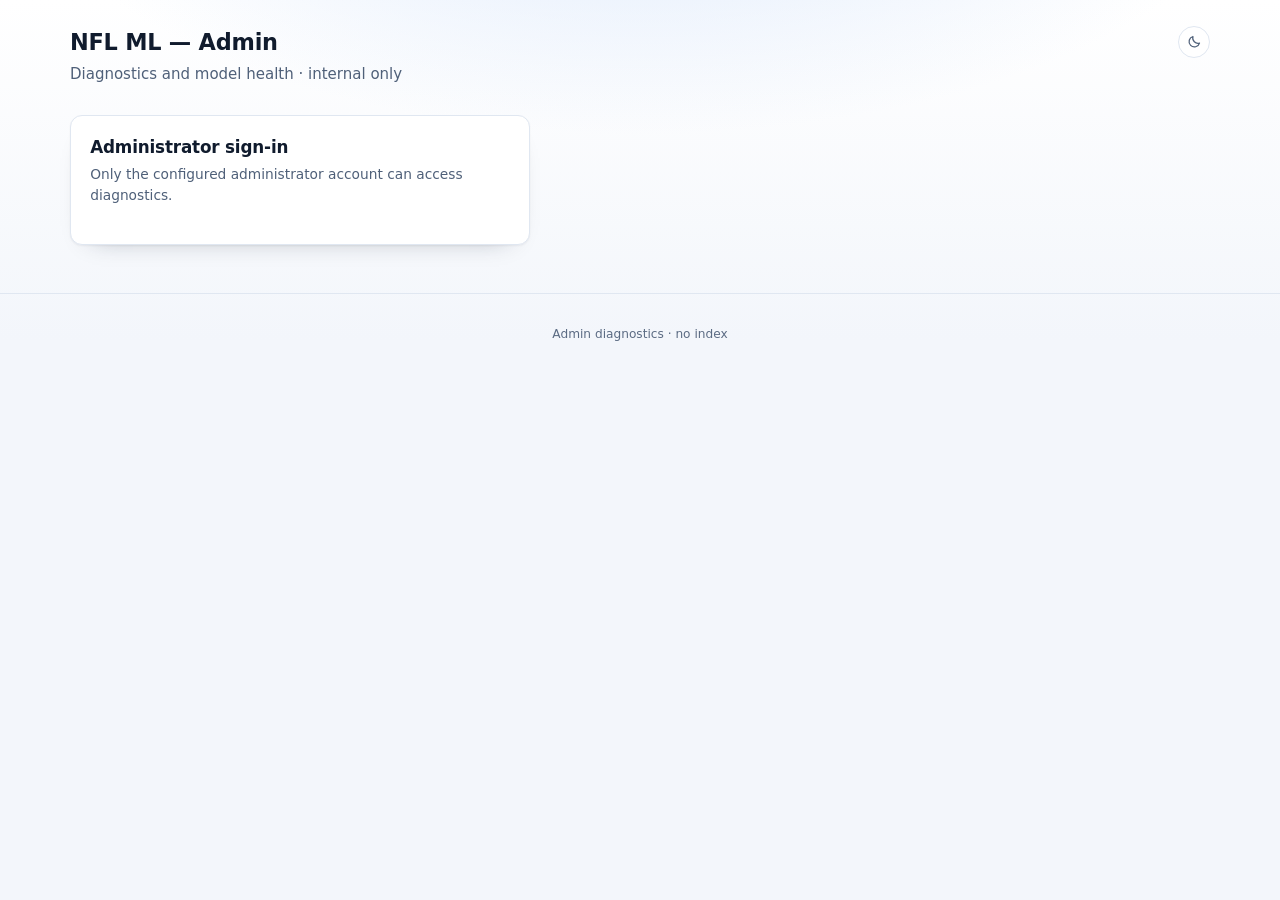
==== commit 54fda889: "security: CSP/HSTS, collector hardening, CI pinning, worker gate Headers: add CSP, HSTS, X-Frame-Opt" ====
--- a/frontend/admin.html
+++ b/frontend/admin.html
@@ -3,20 +3,18 @@
 <head>
   <meta charset="UTF-8" />
   <meta name="robots" content="noindex, nofollow" />
+  <meta name="description" content="Internal NFL ML diagnostics: data freshness, model health, backtests, SHAP and API usage." />
   <meta name="viewport" content="width=device-width, initial-scale=1.0" />
   <title>NFL ML — Admin</title>
   <meta name="theme-color" content="#f3f6fb" />
-  <script>
-    (function () {
-      try {
-        var saved = localStorage.getItem('nfl_theme');
-        document.documentElement.dataset.theme = saved === 'dark' ? 'dark' : 'light';
-      } catch (e) {
-        document.documentElement.dataset.theme = 'light';
-      }
-    })();
-  </script>
-  <link rel="icon" href='data:image/svg+xml,<svg xmlns=%22http://www.w3.org/2000/svg%22 viewBox=%220 0 100 100%22><text y=%22.9em%22 font-size=%2290%22>🏈</text></svg>' />
+  <script src="/theme-init.js"></script>
+  <link rel="icon" href="/icons/favicon.svg" type="image/svg+xml" />
+  <link rel="icon" href="/icons/favicon-32.png" sizes="32x32" type="image/png" />
+  <link rel="apple-touch-icon" href="/icons/apple-touch-icon.png" />
+  <meta name="apple-mobile-web-app-capable" content="yes" />
+  <meta name="mobile-web-app-capable" content="yes" />
+  <meta name="apple-mobile-web-app-title" content="NFL ML" />
+  <meta name="apple-mobile-web-app-status-bar-style" content="default" />
   <link rel="stylesheet" href="style.css" />
   <script src="https://accounts.google.com/gsi/client"></script>
   <script src="theme.js"></script>
@@ -49,6 +47,7 @@
     </section>
 
     <div id="admin-content" style="display: none">
+      <p class="subtitle"><a href="#diagnostics-section">Jump to model diagnostics (research)</a></p>
       <div class="filters" style="justify-content: flex-end">
         <button id="signout-btn" class="pick-btn" type="button">Sign out</button>
       </div>
@@ -63,9 +62,26 @@
         <div id="health" class="card-grid"></div>
       </section>
 
+      <section id="traffic-section">
+        <h2>Traffic &amp; engagement</h2>
+        <p class="subtitle">First-party, cookie-free counts. No cookies, IP addresses or user agents are stored; visits use a daily salted hash. Days are UTC.</p>
+        <div class="seg" id="traffic-range" role="group" aria-label="Traffic range">
+          <button data-days="7" class="active" type="button">7 days</button>
+          <button data-days="30" type="button">30 days</button>
+          <button data-days="90" type="button">90 days</button>
+        </div>
+        <div class="card-grid" id="traffic-kpis"></div>
+        <div id="traffic-body"></div>
+      </section>
+
       <section>
         <h2>Model scorecard</h2>
         <div id="scorecard"></div>
+      </section>
+
+      <section id="diagnostics-section">
+        <h2>Model diagnostics (research)</h2>
+        <div id="diagnostics" class="card-grid"></div>
       </section>
 
       <section>
@@ -128,508 +144,6 @@
     <p>Admin diagnostics · no index</p>
   </footer>
 
-  <script>
-    const ADMIN_EMAIL = "michael.y.ho@gmail.com";
-    const CLIENT_ID =
-      "570041522732-ck0ps6hfcopfkpai4s87be63k3fm9g14.apps.googleusercontent.com";
-
-    const DATA = "/data";
-    const R = `${DATA}/reports`;
-    const P = `${DATA}/predictions`;
-
-    function el(tag, className, text) {
-      const n = document.createElement(tag);
-      if (className) n.className = className;
-      if (text !== undefined) n.textContent = text;
-      return n;
-    }
-
-    async function getJSON(url) {
-      const res = await fetch(`${url}?t=${Date.now()}`, { cache: "no-store" });
-      if (!res.ok) throw new Error(`${url}: ${res.status}`);
-      return res.json();
-    }
-
-    function card(title, lines) {
-      const c = el("div", "card");
-      c.appendChild(el("h3", "", title));
-      lines.forEach((line) => c.appendChild(el("p", "", line)));
-      return c;
-    }
-
-    function decodeJwt(token) {
-      try {
-        const payload = token.split(".")[1].replace(/-/g, "+").replace(/_/g, "/");
-        return JSON.parse(decodeURIComponent(escape(atob(payload))));
-      } catch {
-        return null;
-      }
-    }
-
-    function showAdmin() {
-      document.getElementById("login-gate").style.display = "none";
-      document.getElementById("admin-content").style.display = "block";
-    }
-
-    function showLoginError(message) {
-      document.getElementById("login-error").textContent = message || "";
-    }
-
-    function handleCredentialResponse(response) {
-      const payload = decodeJwt(response.credential);
-      if (!payload) {
-        showLoginError("Could not read Google credential.");
-        return;
-      }
-      if (!payload.email_verified || payload.email !== ADMIN_EMAIL) {
-        showLoginError("This account is not authorized for admin access.");
-        return;
-      }
-      sessionStorage.setItem("nfl_admin_email", payload.email);
-      showLoginError("");
-      showAdmin();
-      load();
-    }
-
-    let shapData = null;
-    let shapModel = "match";
-    let shapLocalIndex = 0;
-
-    function shapBar(value, max, negative) {
-      const bar = el("span", "shap-bar");
-      const fill = el("i");
-      fill.style.width = `${Math.max(2, (Math.abs(value) / (max || 1)) * 100)}%`;
-      if (negative) fill.style.background = "var(--grad-dist-neg)";
-      bar.appendChild(fill);
-      return bar;
-    }
-
-    function shapTable(rows, local) {
-      const table = el("table", "dtable");
-      const thead = el("thead");
-      const head = el("tr");
-      ["Driver", local ? "Value" : "Mean |SHAP|", "Impact"].forEach((label) => {
-        head.appendChild(el("th", "", label));
-      });
-      thead.appendChild(head);
-      table.appendChild(thead);
-      const tbody = el("tbody");
-      const max = Math.max(...rows.map((r) => Math.abs(local ? r.shap : r.mean_abs_shap)), 0.0001);
-      rows.forEach((row) => {
-        const tr = el("tr");
-        tr.appendChild(el("td", "", row.label));
-        if (local) {
-          tr.appendChild(el("td", "shap-num", Number(row.value).toFixed(2)));
-        } else {
-          tr.appendChild(el("td", "shap-num", Number(row.mean_abs_shap).toFixed(4)));
-        }
-        const impact = el("td");
-        const signed = local ? row.shap : row.mean_shap;
-        impact.appendChild(shapBar(signed, max, signed < 0));
-        impact.appendChild(
-          el("span", signed >= 0 ? "shap-pos" : "shap-neg", `${signed >= 0 ? "+" : ""}${Number(signed).toFixed(3)}`)
-        );
-        tr.appendChild(impact);
-        tbody.appendChild(tr);
-      });
-      table.appendChild(tbody);
-      const wrap = el("div", "table-wrap");
-      wrap.appendChild(table);
-      return wrap;
-    }
-
-    function shapModelData() {
-      if (!shapData) return null;
-      return shapModel === "match" ? shapData.match : shapData.players?.[shapModel];
-    }
-
-    function shapLocalOptions(model) {
-      if (!model) return [];
-      if (shapModel === "match") {
-        return (model.games || []).map((game, index) => ({
-          value: String(index),
-          label: `${game.matchup} · Week ${game.week} · ${(game.prediction * 100).toFixed(1)}%`,
-          row: game,
-        }));
-      }
-      return (model.players || []).map((player, index) => ({
-        value: String(index),
-        label: `${player.name} (${player.team}) · ${player.prediction.toFixed(1)} pts`,
-        row: player,
-      }));
-    }
-
-    function renderShap() {
-      const model = shapModelData();
-      if (!model) return;
-      const summary = document.getElementById("shap-summary");
-      const global = document.getElementById("shap-global");
-      const local = document.getElementById("shap-local");
-      const localTable = document.getElementById("shap-local-table");
-      const note = document.getElementById("shap-note");
-      summary.innerHTML = "";
-      global.innerHTML = "";
-      localTable.innerHTML = "";
-
-      const top = model.global?.[0];
-      summary.appendChild(card("Model", [model.model]));
-      summary.appendChild(
-        card(
-          shapModel === "match" ? "Base probability" : "Base projection",
-          [shapModel === "match" ? `${(model.base_probability * 100).toFixed(1)}%` : Number(model.base_value).toFixed(2)]
-        )
-      );
-      summary.appendChild(card("Sample", [String(model.sample_size)]));
-      summary.appendChild(card("Top global driver", [top ? top.label : "—"]));
-
-      if (model.global?.length) global.appendChild(shapTable(model.global, false));
-
-      const options = shapLocalOptions(model);
-      local.innerHTML = "";
-      options.forEach((option) => {
-        const opt = document.createElement("option");
-        opt.value = option.value;
-        opt.textContent = option.label;
-        local.appendChild(opt);
-      });
-      if (!options.length) {
-        localTable.appendChild(el("p", "muted", "No current predictions to explain."));
-        return;
-      }
-      shapLocalIndex = Math.min(shapLocalIndex, options.length - 1);
-      local.value = String(shapLocalIndex);
-      const selected = options[shapLocalIndex].row;
-      localTable.appendChild(shapTable(selected.drivers || [], true));
-      note.textContent =
-        shapModel === "match"
-          ? "Match SHAP is in log-odds vs the baseline game; positive pushes the home team’s win probability up. A feature value of 0 can mean missing data (e.g. Next Gen Stats), which the model currently treats as zero."
-          : "Player SHAP is in projected fantasy points vs the position baseline.";
-    }
-
-    function setupShap() {
-      document.querySelectorAll("#shap-models button").forEach((button) => {
-        button.addEventListener("click", () => {
-          shapModel = button.dataset.model;
-          shapLocalIndex = 0;
-          document.querySelectorAll("#shap-models button").forEach((other) => {
-            other.classList.toggle("active", other === button);
-          });
-          renderShap();
-        });
-      });
-      document.getElementById("shap-local")?.addEventListener("change", (event) => {
-        shapLocalIndex = Number(event.target.value) || 0;
-        renderShap();
-      });
-      renderShap();
-    }
-
-    async function load() {
-      // Data freshness
-      try {
-        const meta = await getJSON(`${P}/meta.json`);
-        const metaEl = document.getElementById("meta");
-        metaEl.innerHTML = "";
-        metaEl.appendChild(card("Last generated", [new Date(meta.generated_at).toLocaleString()]));
-        metaEl.appendChild(card("Games", [String(meta.games)]));
-        metaEl.appendChild(card("Season", [String(meta.season)]));
-      } catch (e) {
-        document.getElementById("meta").appendChild(card("Meta unavailable", [String(e)]));
-      }
-
-      // Model health
-      try {
-        const h = await getJSON(`${R}/model_health.json`);
-        const elm = document.getElementById("health");
-        elm.innerHTML = "";
-        const bt = h.match_backtest || {};
-        const cal = h.calibration || {};
-        const market = h.market || {};
-        const futures = h.futures || {};
-        const score = h.score_models || {};
-        const injuries = h.injuries || {};
-        const odds = h.odds || {};
-        const futuresApi = h.futures_api || {};
-        const movement = h.line_movement || {};
-        elm.appendChild(card("Match backtest", [
-          `accuracy ${(bt.accuracy ?? 0).toFixed(4)}`,
-          `log loss ${(bt.log_loss ?? 0).toFixed(4)}`,
-          `AUC ${(bt.auc ?? 0).toFixed(4)}`,
-        ]));
-        elm.appendChild(card("Calibration", [
-          `enabled ${cal.enabled ? "yes" : "no"}`,
-          `log loss ${(cal.raw_log_loss ?? 0).toFixed(4)} → ${(cal.calibrated_log_loss ?? 0).toFixed(4)}`,
-          `n ${cal.n ?? "—"}`,
-        ]));
-        elm.appendChild(card("Market outliers", [
-          `${market.outliers ?? 0} of ${market.games ?? 0} games`,
-          `mean |edge| ${((market.mean_abs_edge ?? 0) * 100).toFixed(1)} pp`,
-          `max ${((market.max_abs_edge ?? 0) * 100).toFixed(1)} pp`,
-        ]));
-        const calls = h.calls || {};
-        elm.appendChild(card("Call record", [
-          `${calls.graded ?? 0} graded · ${calls.open ?? 0} open`,
-          `${calls.wins ?? 0}–${calls.losses ?? 0}${
-            calls.pushes ? `–${calls.pushes}` : ""
-          } · win ${
-            calls.win_rate !== null && calls.win_rate !== undefined
-              ? `${(calls.win_rate * 100).toFixed(1)}%`
-              : "—"
-          }`,
-          `ROI ${
-            calls.roi !== null && calls.roi !== undefined
-              ? `${(calls.roi * 100).toFixed(1)}%`
-              : "—"
-          } · profit ${calls.profit ?? "—"}u`,
-        ]));
-        elm.appendChild(card("Futures board", [
-          `mean |edge| ${((futures.mean_abs_edge ?? 0) * 100).toFixed(1)} pp`,
-          `max ${((futures.max_abs_edge ?? 0) * 100).toFixed(1)} pp`,
-          `${futures.teams_matched ?? 0} teams`,
-        ]));
-        const intervals = h.player_intervals || {};
-        elm.appendChild(card("Player ranges", [
-          `80% coverage ${Object.entries(intervals).map(([k, v]) => `${k} ${v.coverage_80 != null ? (v.coverage_80 * 100).toFixed(0) + "%" : "—"}`).join(" · ") || "—"}`,
-          `${h.players?.with_ranges ?? 0} of ${h.players?.count ?? 0} projections`,
-          `${h.players?.active ?? 0} active-roster players`,
-        ]));
-        elm.appendChild(card("Weather", [
-          `${h.weather?.games_with_forecast ?? 0} of ${h.weather?.games ?? 0} games`,
-          "Open-Meteo forecasts · display only (outdoor, 16-day horizon)",
-        ]));
-        elm.appendChild(card("Score models", [
-          `margin σ ${score.margin ?? "—"}`,
-          `total σ ${score.total ?? "—"}`,
-        ]));
-        elm.appendChild(card("Injury data", [
-          `seasons ${(injuries.seasons || []).join(", ") || "—"}`,
-          `latest week ${injuries.latest_week ?? "—"} (${injuries.latest_season ?? "—"})`,
-          `${injuries.rows ?? 0} rows`,
-        ]));
-        elm.appendChild(card("Odds API", [
-          `${odds.requests_remaining ?? "—"} credits left`,
-          `${odds.requests_used ?? "—"} requests used · ${odds.events ?? "—"} games priced`,
-          `${odds.credits ?? "—"} credits/fetch · ${
-            odds.fetched_at ? new Date(odds.fetched_at).toLocaleString() : "—"
-          }`,
-        ]));
-        elm.appendChild(card("Futures API", [
-          `${futuresApi.requests_remaining ?? "—"} credits left`,
-          `${futuresApi.requests_used ?? "—"} requests used · ${futuresApi.teams ?? "—"} teams`,
-          `${futuresApi.credits ?? "—"} credit/fetch · ${
-            futuresApi.fetched_at ? new Date(futuresApi.fetched_at).toLocaleString() : "—"
-          }`,
-        ]));
-        elm.appendChild(card("Playoff simulation", [
-          `playoff Brier ${h.playoff_backtest?.playoff?.brier ?? "—"}`,
-          `conf Brier ${h.playoff_backtest?.conf?.brier ?? "—"}`,
-          `SB Brier ${h.playoff_backtest?.sb?.brier ?? "—"}`,
-          `${h.playoff_backtest?.playoff?.observations ?? 0} observations`,
-        ]));
-        elm.appendChild(card("Line movement", [
-          `${movement.snapshots ?? 0} snapshots`,
-          `${movement.games ?? 0} games`,
-          `mean |spread| ${movement.summary?.mean_abs_spread_move ?? "—"}`,
-        ]));
-      } catch (e) {
-        document.getElementById("health").appendChild(card("Health report unavailable", [String(e)]));
-      }
-
-      // Model scorecard
-      try {
-        const s = await getJSON(`${R}/model_scorecard.json`);
-        const host = document.getElementById("scorecard");
-        host.innerHTML = "";
-        const note = document.createElement("p");
-        note.className = "subtitle";
-        note.textContent = `${s.headline || ""} Generated ${
-          s.generated_at ? new Date(s.generated_at).toLocaleString() : "—"
-        }.`;
-        host.appendChild(note);
-
-        const wrap = document.createElement("div");
-        wrap.className = "score-wrap";
-        const table = document.createElement("table");
-        table.className = "score-table";
-        const thead = document.createElement("thead");
-        const headRow = document.createElement("tr");
-        ["Model", "Grade", "This model", "Baseline", "Assessment"].forEach((label) => {
-          const th = document.createElement("th");
-          th.textContent = label;
-          headRow.appendChild(th);
-        });
-        thead.appendChild(headRow);
-        table.appendChild(thead);
-
-        const tbody = document.createElement("tbody");
-        (s.rows || []).forEach((row) => {
-          const tr = document.createElement("tr");
-          const model = document.createElement("td");
-          model.textContent = row.model || "";
-          tr.appendChild(model);
-
-          const gradeTd = document.createElement("td");
-          const letter = String(row.grade || "").charAt(0);
-          const badge = document.createElement("span");
-          badge.className = `grade ${
-            letter === "D" ? "grade-d" : letter === "C" ? "grade-c" : "grade-ab"
-          }`;
-          badge.textContent = row.grade || "—";
-          gradeTd.appendChild(badge);
-          tr.appendChild(gradeTd);
-
-          const primary = document.createElement("td");
-          primary.textContent = row.primary || "";
-          tr.appendChild(primary);
-
-          const baseline = document.createElement("td");
-          baseline.textContent = row.baseline || "";
-          tr.appendChild(baseline);
-
-          const verdict = document.createElement("td");
-          verdict.textContent = row.note || "";
-          tr.appendChild(verdict);
-          tbody.appendChild(tr);
-        });
-        table.appendChild(tbody);
-        wrap.appendChild(table);
-        host.appendChild(wrap);
-
-        if (s.caveats && s.caveats.length) {
-          const box = document.createElement("div");
-          box.className = "score-caveats";
-          const title = document.createElement("strong");
-          title.textContent = "What this cannot tell us";
-          box.appendChild(title);
-          const list = document.createElement("ul");
-          s.caveats.forEach((item) => {
-            const li = document.createElement("li");
-            li.textContent = item;
-            list.appendChild(li);
-          });
-          box.appendChild(list);
-          host.appendChild(box);
-        }
-      } catch (e) {
-        document.getElementById("scorecard").appendChild(card("Scorecard unavailable", [String(e)]));
-      }
-
-      // Match backtest
-      try {
-        const r = await getJSON(`${R}/backtest.json`);
-        const p = r.pooled || {};
-        const elm = document.getElementById("match-backtest");
-        elm.innerHTML = "";
-        elm.appendChild(card("Pooled accuracy", [(p.accuracy ?? 0).toFixed(4)]));
-        elm.appendChild(card("Pooled log loss", [(p.log_loss ?? 0).toFixed(4)]));
-        elm.appendChild(card("Pooled Brier", [(p.brier ?? 0).toFixed(4)]));
-        elm.appendChild(card("Pooled AUC", [(p.auc ?? 0).toFixed(4)]));
-      } catch (e) {
-        document.getElementById("match-backtest").appendChild(card("Backtest unavailable", [String(e)]));
-      }
-
-      // Player backtest
-      try {
-        const r = await getJSON(`${R}/player_backtest.json`);
-        const elm = document.getElementById("player-backtest");
-        elm.innerHTML = "";
-        Object.entries(r).forEach(([pos, m]) => {
-          elm.appendChild(card(pos, [`MAE ${m.mae}`, `RMSE ${m.rmse}`, `n ${m.rows}`]));
-        });
-      } catch (e) {
-        document.getElementById("player-backtest").appendChild(card("Player backtest unavailable", [String(e)]));
-      }
-
-      // Feature ablation
-      try {
-        const r = await getJSON(`${R}/feature_ablation.json`);
-        const elm = document.getElementById("ablation");
-        elm.innerHTML = "";
-        Object.entries(r).forEach(([name, data]) => {
-          const p = data.pooled || {};
-          elm.appendChild(
-            card(name, [
-              `acc ${(p.accuracy ?? 0).toFixed(4)}`,
-              `logloss ${(p.log_loss ?? 0).toFixed(4)}`,
-              `brier ${(p.brier ?? 0).toFixed(4)}`,
-              `auc ${(p.auc ?? 0).toFixed(4)}`,
-            ])
-          );
-        });
-      } catch (e) {
-        document.getElementById("ablation").appendChild(card("Ablation unavailable", [String(e)]));
-      }
-
-      // Market comparison
-      try {
-        const r = await getJSON(`${R}/market_comparison.json`);
-        const s = r.summary || {};
-        const elm = document.getElementById("market");
-        elm.innerHTML = "";
-        elm.appendChild(card("Games compared", [String(s.games_compared ?? 0)]));
-        elm.appendChild(card("Mean edge", [`${((s.mean_edge ?? 0) * 100).toFixed(2)}%`]));
-        elm.appendChild(card("Mean abs edge", [`${((s.mean_abs_edge ?? 0) * 100).toFixed(2)}%`]));
-        elm.appendChild(card("Max abs edge", [`${((s.max_abs_edge ?? 0) * 100).toFixed(2)}%`]));
-      } catch (e) {
-        document.getElementById("market").appendChild(card("Market report unavailable", [String(e)]));
-      }
-
-      // Futures comparison
-      try {
-        const r = await getJSON(`${R}/futures_comparison.json`);
-        const s = r.summary || {};
-        const elm = document.getElementById("futures");
-        elm.innerHTML = "";
-        elm.appendChild(card("Teams priced", [String(s.teams_matched ?? 0)]));
-        elm.appendChild(card("Market favourite", [`${s.market_favourite ?? "—"} · ${((s.market_favourite_prob ?? 0) * 100).toFixed(1)}%`]));
-        elm.appendChild(card("Best edge", [`${s.best_edge_team ?? "—"} · ${((s.best_edge ?? 0) * 100).toFixed(1)} pp`]));
-        elm.appendChild(card("Overround", [`${((s.overround ?? 0) * 100).toFixed(1)}%`]));
-        elm.appendChild(card("Updated", [r.updated_at ? new Date(r.updated_at).toLocaleString() : "—"]));
-      } catch (e) {
-        document.getElementById("futures").appendChild(card("Futures report unavailable", [String(e)]));
-      }
-
-      // SHAP explanations
-      try {
-        shapData = await getJSON(`${R}/model_explanations.json`);
-        setupShap();
-      } catch (e) {
-        document.getElementById("shap-global").appendChild(card("SHAP report unavailable", [String(e)]));
-      }
-    }
-
-    function initAuth() {
-      if (sessionStorage.getItem("nfl_admin_email") === ADMIN_EMAIL) {
-        showAdmin();
-        load();
-        return;
-      }
-
-      if (!window.google || !google.accounts || !google.accounts.id) {
-        showLoginError("Google sign-in is unavailable. Try reloading the page.");
-        return;
-      }
-
-      google.accounts.id.initialize({
-        client_id: CLIENT_ID,
-        callback: handleCredentialResponse,
-      });
-
-      google.accounts.id.renderButton(document.getElementById("google-signin"), {
-        theme: "filled_blue",
-        size: "large",
-        text: "signin_with",
-        shape: "rectangular",
-        width: 300,
-      });
-    }
-
-    document.getElementById("signout-btn").addEventListener("click", () => {
-      sessionStorage.removeItem("nfl_admin_email");
-      location.reload();
-    });
-
-    window.addEventListener("load", initAuth);
-  </script>
+  <script src="/admin-app.js"></script>
 </body>
 </html>
--- a/frontend/style.css
+++ b/frontend/style.css
@@ -1005,6 +1005,10 @@
 }
 
 .edge-cell .k {
+  display: flex;
+  flex-wrap: wrap;
+  align-items: baseline;
+  gap: 0.1rem 0.3rem;
   font-size: 0.6rem;
   font-weight: 700;
   letter-spacing: 0.07em;
@@ -2436,3 +2440,231 @@
   display: grid;
   gap: 0.2rem;
 }
+
+/* ---------- PWA / installable app ---------- */
+
+html {
+  background-color: var(--bg);
+}
+
+.offline-banner {
+  position: fixed;
+  left: 50%;
+  bottom: calc(76px + env(safe-area-inset-bottom, 0px));
+  transform: translateX(-50%);
+  z-index: 70;
+  display: flex;
+  align-items: center;
+  gap: 0.5rem;
+  max-width: min(92vw, 30rem);
+  padding: 0.55rem 0.85rem;
+  border: 1px solid var(--line);
+  border-radius: 999px;
+  background: var(--surface);
+  color: var(--text);
+  box-shadow: var(--shadow);
+  font-size: 0.8rem;
+  font-weight: 600;
+  line-height: 1.25;
+  text-align: center;
+}
+
+.offline-banner .offline-dot {
+  flex: 0 0 auto;
+  width: 8px;
+  height: 8px;
+  border-radius: 50%;
+  background: var(--amber);
+  box-shadow: 0 0 0 3px var(--amber-soft);
+}
+
+@media (min-width: 761px) {
+  .offline-banner {
+    bottom: 1rem;
+  }
+}
+
+/* Keep the sticky header clear of the status bar when launched installed.
+ * pwa.js also adds .standalone for WebKit versions where the media query
+ * is unreliable. */
+@media (display-mode: standalone) {
+  .appbar {
+    padding-top: env(safe-area-inset-top, 0px);
+  }
+}
+
+html.standalone .appbar {
+  padding-top: env(safe-area-inset-top, 0px);
+}
+
+/* ---------- admin traffic & engagement ---------- */
+.traffic-grid {
+  display: grid;
+  grid-template-columns: repeat(auto-fit, minmax(260px, 1fr));
+  gap: 0.75rem;
+  margin-top: 0.75rem;
+}
+
+.traffic-block {
+  min-width: 0;
+}
+
+.traffic-block h3 {
+  margin: 0.85rem 0 0.35rem;
+  font-size: 0.72rem;
+  font-weight: 700;
+  letter-spacing: 0.06em;
+  text-transform: uppercase;
+  color: var(--muted-2);
+}
+
+.traffic-value {
+  margin: 0.15rem 0;
+  font-size: 1.55rem;
+  font-weight: 800;
+  line-height: 1.1;
+  color: var(--text);
+  font-variant-numeric: tabular-nums;
+}
+
+#traffic-kpis {
+  margin-top: 0.75rem;
+  grid-template-columns: repeat(4, minmax(0, 1fr));
+}
+
+@media (max-width: 1000px) {
+  #traffic-kpis {
+    grid-template-columns: repeat(2, minmax(0, 1fr));
+  }
+}
+
+@media (max-width: 600px) {
+  #traffic-kpis {
+    grid-template-columns: minmax(0, 1fr);
+  }
+}
+
+/* ---------- game-card QB and injury context ---------- */
+.qb-line {
+  color: var(--muted);
+  font-variant-numeric: tabular-nums;
+}
+
+.card-injuries {
+  margin: 0.35rem 0 0.15rem;
+  padding-top: 0.35rem;
+  border-top: 1px solid var(--line);
+}
+
+.card-injuries.empty {
+  color: var(--muted-2);
+  font-size: 0.7rem;
+}
+
+.card-injuries summary {
+  cursor: pointer;
+  color: var(--muted);
+  font-size: 0.7rem;
+  font-weight: 700;
+  letter-spacing: 0.03em;
+  list-style-position: inside;
+}
+
+.card-injuries summary:hover {
+  color: var(--text);
+}
+
+.injury-list {
+  display: grid;
+  gap: 0.12rem;
+  margin-top: 0.35rem;
+}
+
+.injury-team {
+  margin-top: 0.3rem;
+  color: var(--muted-2);
+  font-size: 0.62rem;
+  font-weight: 800;
+  letter-spacing: 0.08em;
+  text-transform: uppercase;
+}
+
+.injury-row {
+  display: grid;
+  grid-template-columns: minmax(0, 1fr) 2.6rem 4.4rem;
+  gap: 0.35rem;
+  align-items: baseline;
+  font-size: 0.7rem;
+}
+
+.injury-name {
+  overflow: hidden;
+  color: var(--text);
+  font-weight: 600;
+  text-overflow: ellipsis;
+  white-space: nowrap;
+}
+
+.injury-pos {
+  color: var(--muted-2);
+  font-size: 0.64rem;
+}
+
+.injury-status {
+  color: var(--muted);
+  font-size: 0.62rem;
+  font-weight: 800;
+  letter-spacing: 0.03em;
+  text-transform: uppercase;
+}
+
+.injury-status.out,
+.injury-status.doubtful {
+  color: var(--red);
+}
+
+.injury-status.questionable,
+.injury-status.dnp,
+.injury-status.limited {
+  color: var(--amber);
+}
+
+.injury-status.full {
+  color: var(--muted-2);
+}
+
+.injury-note {
+  grid-column: 1 / -1;
+  margin-top: -0.12rem;
+  color: var(--muted);
+  font-size: 0.64rem;
+}
+
+/* ---------- odds movement guard ---------- */
+.edge-cell.moved {
+  border-color: var(--amber);
+  background: var(--amber-soft);
+}
+
+.moved-badge {
+  margin-left: 0;
+  color: var(--amber);
+  font-size: 0.54rem;
+  font-weight: 800;
+  letter-spacing: 0.05em;
+  text-transform: uppercase;
+}
+
+.edge-cell.moved .edge-val {
+  color: var(--muted);
+}
+
+.stat-profile {
+  font-size: 0.78rem;
+  color: var(--muted);
+  margin: 6px 0 2px;
+  display: flex;
+  gap: 8px;
+  align-items: center;
+  flex-wrap: wrap;
+}
